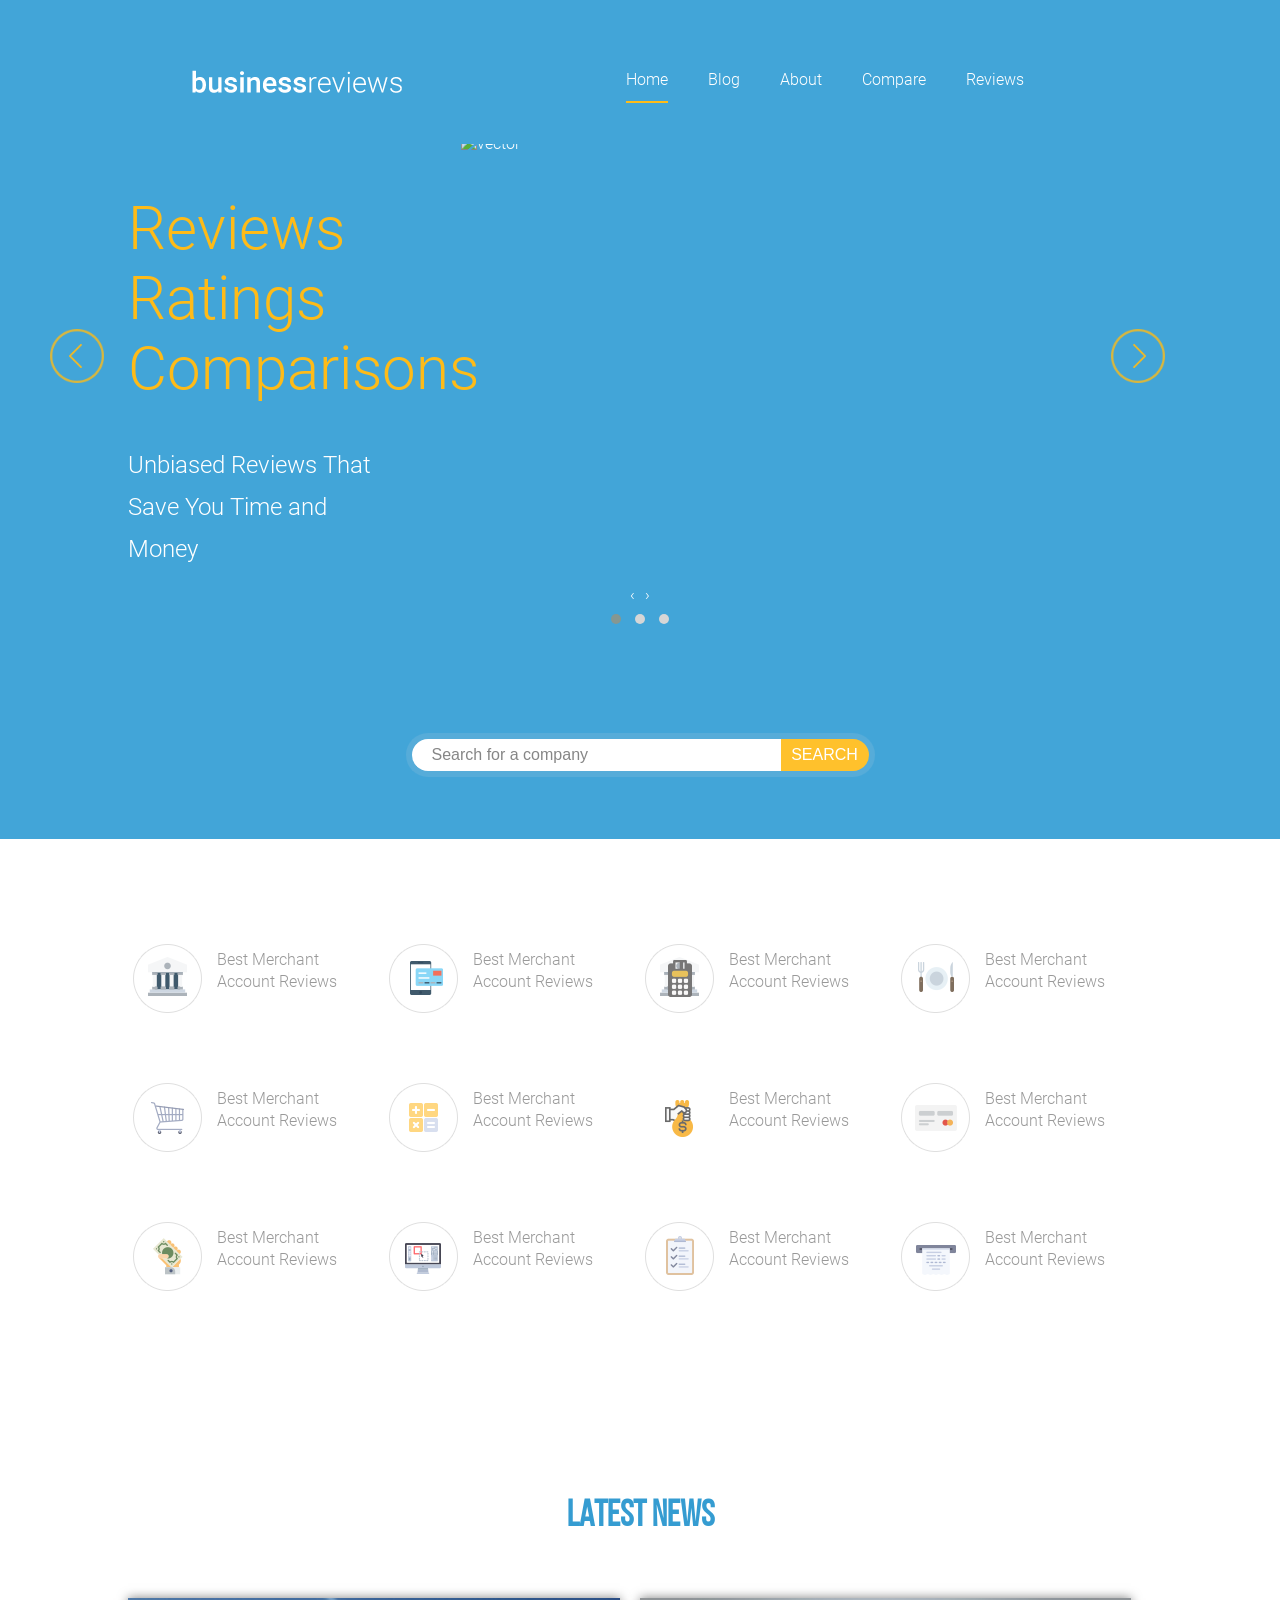
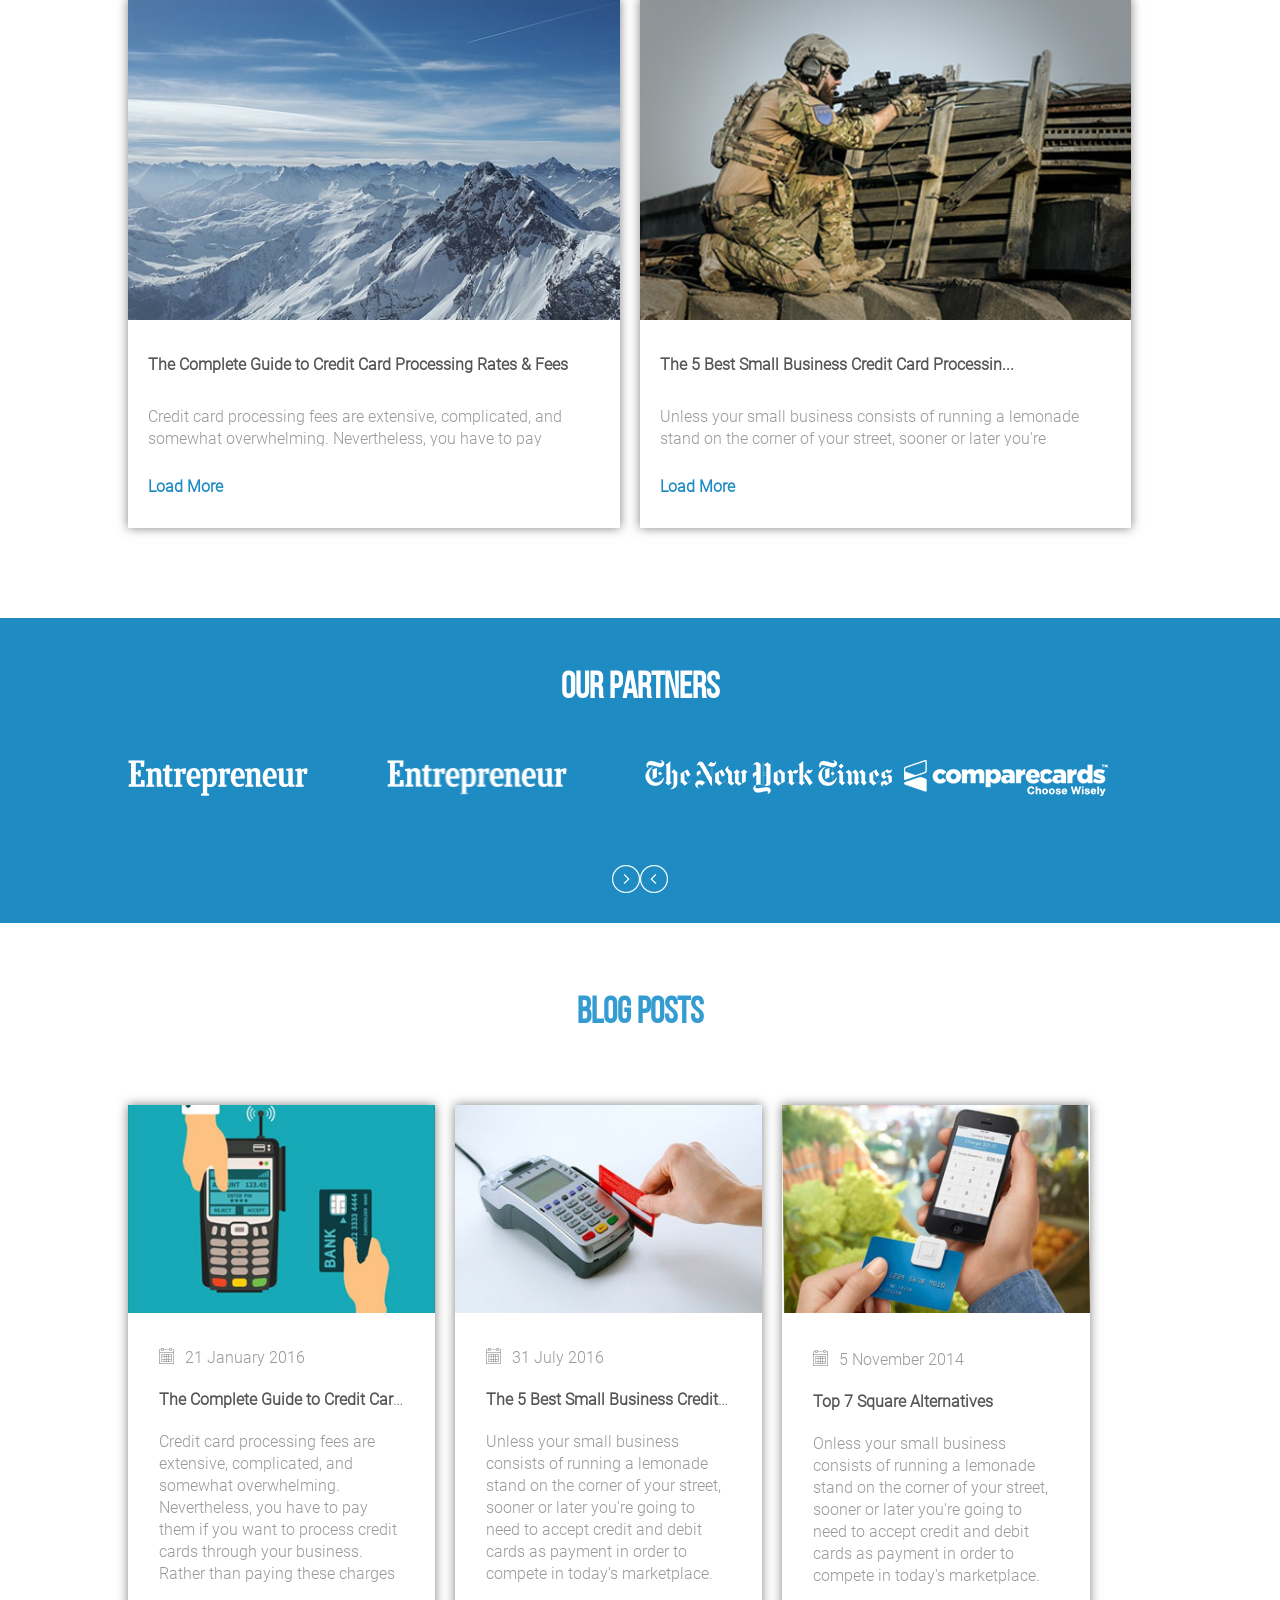
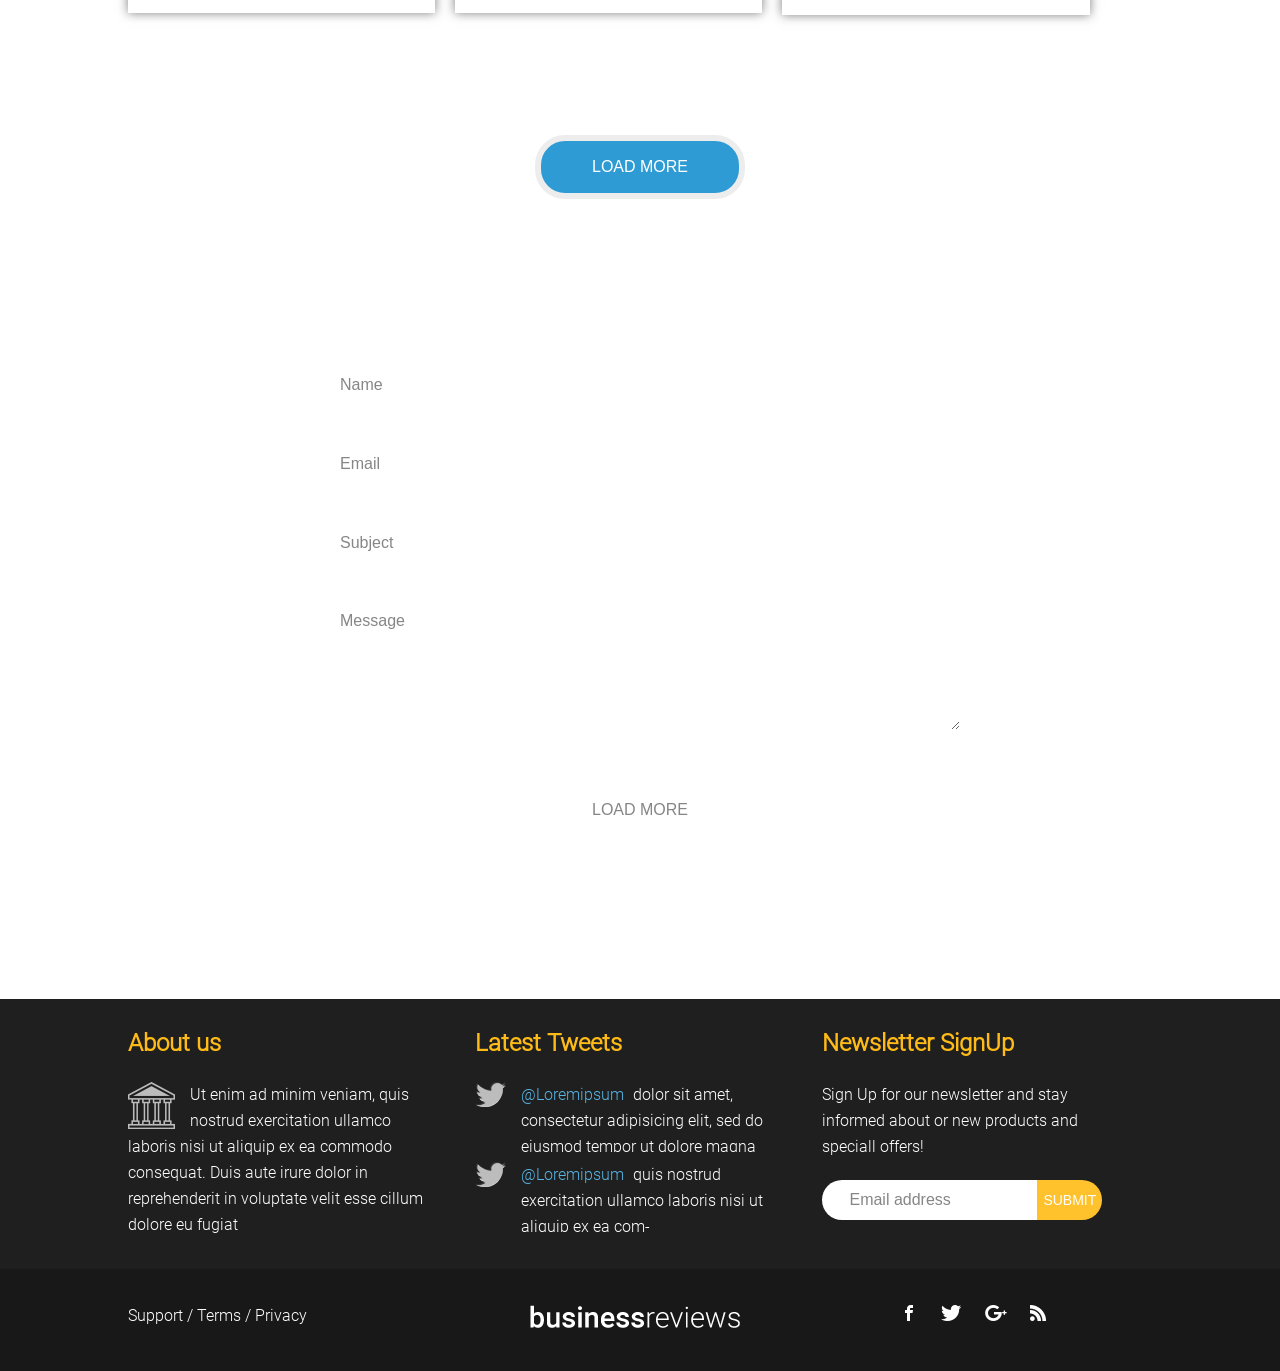
==== index.html @ 80585ef8 "New nav bar" ====
<!DOCTYPE html>
<html lang="en">

<head>
    <meta charset="UTF-8">
    <meta name="viewport" content="width=device-width, initial-scale=1.0">
    <meta http-equiv="X-UA-Compatible" content="ie=edge">
    <link rel="stylesheet" type="text/css" href="./css/app.css">
    <link href="https://fonts.googleapis.com/css?family=Roboto:300,400,500&display=swap" rel="stylesheet">
    <link href="./OwlCarousel2-2.3.4/dist/assets/owl.carousel.css" rel="stylesheet" type="text/css">
    <link href="./OwlCarousel2-2.3.4/dist/assets/owl.theme.default.min.css" rel="stylesheet" type="text/css">
    <title>Reviews-rating</title>
</head>

<body>
    <main class="app">
        <!--------------------------- Header ------------------------------>
        <header>
            <div class="header_logo_container">
                <a href="#">
                    <img class="header_logo" src="./images/intro/logo.png" alt="logo" />
                </a>
            </div>
            <nav id="nav" class="">
                <ul>
                    <li class="nav_list"><a href="#" class="link">Reviews</a></li>
                    <li class="nav_list"><a href="#" class="link">Compare</a></li>
                    <li class="nav_list"><a href="#" class="link">About</a></li>
                    <li class="nav_list"><a href="#" class="link">Blog</a></li>
                    <li class="nav_list"><a href="#" class="link active">Home</a></li>
                </ul>
            </nav>
            <div class="menu_toggle">
                <span class="icon-menu" onclick="responNavbar()"></span>
            </div>
            
        </header>
        <!--------------------------- Intro ------------------------------>
        <section class="intro">
            <div class="slider_arrows">
                <div class="slider_prev">
                    <img src="./images/intro/prev.png" alt="Previous" id="prev" class="elipse_prev"
                        onclick="introSlider(this)" />
                </div>
                <div class="slider_next">
                    <img src="./images/intro/next.png" alt="Next" id="next" class="elipse_next"
                        onclick="introSlider(this)" />
                </div>
            </div>

            <div class="global_section_container">
                <div id="owl-demo" class="owl-carousel owl-theme">
                    <div class="hero">
                        <div class="hero_texts">
                            <p class="top_text" id="top_text">
                                Reviews Ratings Comparisons
                            </p>
                            <p class="bottom_text" id="bottom_text">
                                Unbiased Reviews That Save You Time and Money
                            </p>
                        </div>
                        <div class="img_container">
                            <img id="hero_img" src="./images/intro/vector.png" alt="vector" />
                        </div>
                    </div>
                    <div class="hero">
                        <div class="hero_texts">
                            <p class="top_text" id="top_text">
                                Top text 2
                            </p>
                            <p class="bottom_text" id="bottom_text">
                                Bottom text 2
                            </p>
                        </div>
                        <div class="img_container">
                            <img id="hero_img" src="./images/intro/vector.png" alt="vector" />
                        </div>
                    </div>
                    <div class="hero">
                        <div class="hero_texts">
                            <p class="top_text" id="top_text">
                                Top text 3
                            </p>
                            <p class="bottom_text" id="bottom_text">
                                Bottom text 3
                            </p>
                        </div>
                        <div class="img_container">
                            <img id="hero_img" src="./images/intro/capture.JPG" alt="vector" />
                        </div>
                    </div>
                </div>
            </div>
            <div class="search_container">
                <form>
                    <input class="search_field" placeholder="Search for a company" />
                    <button class="search_button">SEARCH</button>
                </form>
            </div>
        </section>
        <!-------------------------- Categories ------------------------------>
        <section class="categories">
            <div class="global_section_container categ_section">
                <a href="#" class="categories_item_link">
                    <div class="categories_item">
                        <img src="./images/categories/bank.png" alt="bank" class="categ_img" />
                        <p class="global_text categ_text"> Best Merchant <br />
                            Account Reviews
                        </p>
                    </div>
                </a>

                <a href="#" class="categories_item_link">
                    <div class="categories_item">
                        <img src="./images/categories/mobile.png" alt="mobile" class="categ_img" />
                        <p class="global_text categ_text"> Best Merchant <br />
                            Account Reviews
                        </p>
                    </div>
                </a>
                <a href="#" class="categories_item_link">
                    <div class="categories_item">
                        <img src="./images/categories/pos.png" alt="pos" class="categ_img" />
                        <p class="global_text categ_text"> Best Merchant <br />
                            Account Reviews
                        </p>
                    </div>
                </a>
                <a href="#" class="categories_item_link">
                    <div class="categories_item">
                        <img src="./images/categories/restaurant.png" alt="restaurant" class="categ_img" />
                        <p class="global_text categ_text"> Best Merchant <br />
                            Account Reviews
                        </p>
                    </div>
                </a>
                <a href="#" class="categories_item_link">
                    <div class="categories_item">
                        <img src="./images/categories/online-store.png" alt="online-store" class="categ_img" />
                        <p class="global_text categ_text"> Best Merchant <br />
                            Account Reviews
                        </p>
                    </div>
                </a>
                <a href="#" class="categories_item_link">
                    <div class="categories_item">
                        <img src="./images/categories/calculating.png" alt="calculating" class="categ_img" />
                        <p class="global_text categ_text"> Best Merchant <br />
                            Account Reviews
                        </p>
                    </div>
                </a>
                <a href="#" class="categories_item_link">
                    <div class="categories_item">
                        <img src="./images/categories/business.png" alt="business" class="categ_img" />
                        <p class="global_text categ_text"> Best Merchant <br />
                            Account Reviews
                        </p>
                    </div>
                </a>
                <a href="#" class="categories_item_link">
                    <div class="categories_item">
                        <img src="./images/categories/credit-card.png" alt="credit-card" class="categ_img" />
                        <p class="global_text categ_text"> Best Merchant <br />
                            Account Reviews
                        </p>
                    </div>
                </a>
                <a href="#" class="categories_item_link">
                    <div class="categories_item">
                        <img src="./images/categories/money.png" alt="money" class="categ_img" />
                        <p class="global_text categ_text"> Best Merchant <br />
                            Account Reviews
                        </p>
                    </div>
                </a>
                <a href="#" class="categories_item_link">
                    <div class="categories_item">
                        <img src="./images/categories/editor.png" alt="editor" class="categ_img" />
                        <p class="global_text categ_text"> Best Merchant <br />
                            Account Reviews
                        </p>
                    </div>
                </a>
                <a href="#" class="categories_item_link">
                    <div class="categories_item">
                        <img src="./images/categories/check-mark.png" alt="check-mark" class="categ_img" />
                        <p class="global_text categ_text"> Best Merchant <br />
                            Account Reviews
                        </p>
                    </div>
                </a>
                <a href="#" class="categories_item_link">
                    <div class="categories_item">
                        <img src="./images/categories/invoice.png" alt="invoice" class="categ_img" />
                        <p class="global_text categ_text"> Best Merchant <br />
                            Account Reviews
                        </p>
                    </div>
                </a>
            </div>
        </section>
        <!--------------------------- News ----------------------------------->
        <section class="news">
            <div class="global_section_container">
                <div class="global_head_container">
                    <h2 class="global_head news_head">Latest news</h2>
                </div>
                <div class="news_list">
                    <div class="news_item">
                        <img class="news_img" src="./images/news/mountain.jpg" alt="mountain" />
                        <p class="global_text news_title">
                            <b>The Complete Guide to Credit Card Processing Rates & Fees</b>
                        </p>
                        <p class="global_text news_description">
                            Credit card processing fees are extensive, complicated, and somewhat overwhelming.
                            Nevertheless, you have to pay them... if you want to process credit cards through your
                            business. Rather
                        </p>
                        <a href="#" class="global_text">Load More</a>
                    </div>
                    <div class="news_item">
                        <img class="news_img" src="./images/news/soldier.jpg" alt="soldier" />
                        <p class="global_text news_title">
                            <b>The 5 Best Small Business Credit Card Processin...</b>
                        </p>
                        <p class="global_text news_description">
                            Unless your small business consists of running a lemonade stand on the corner of your
                            street, sooner or later you're going...
                        </p>
                        <a href="#" class="global_text">Load More</a>
                    </div>
                </div>
            </div>
        </section>
        <!-------------------------- Partners -------------------------------->
        <section class="partners">
            <div class="global_section_container">
                <div class="global_head_container partners_head_container">
                    <h2 class="global_head partners_head">Our partners</h2>
                </div>
                <div class="partners_slider">
                    <div class="nav_list">
                        <img src="./images/partners/Arrow Prev.png" alt="Previous" class="partners_slider_img_prev" />
                        <img src="./images/partners/Arrow Next.png" alt="Next" class="partners_slider_img_next" />
                    </div>
                    <ul id="owl-demo" class="owl-carousel owl-them">
                        <a href="#">
                            <li class="partners_logo_container ent part_link">
                                <img class="partners_logo" src="./images/partners/logos/ENT.png" />
                            </li>
                        </a>
                        <a href="#">
                            <li class="partners_logo_container ent part_link">
                                <img class="partners_logo" src="./images/partners/logos/The_New_York_Times.png" />
                            </li>
                        </a>
                        <a href="#">
                            <li class="partners_logo_container new_york part_link">
                                <img class="partners_logo" src="./images/partners/logos/comparecards.png" />
                            </li>
                        </a>
                        <a href="#">
                            <li class="partners_logo_container compar part_link">
                                <img class="partners_logo" src="./images/partners/logos/MSN.png" />
                            </li>
                        </a>
                        <a href="#">
                            <li class="partners_logo_container msn part_link">
                                <img class="partners_logo" src="./images/partners/logos/MSN.png" />
                            </li>
                        </a>
                    </ul>
                </div>
            </div>
        </section>
        <!---------------------------- Posts --------------------------------->
        <section class="posts">
            <div class="global_section_container">
                <div class="global_head_container posts__container">
                    <h2 class="global_head posts_head">Blog posts</h2>
                </div>
                <div class="posts_list">
                    <div class="posts_item">
                        <a href="#">
                            <img src="./images/posts/posts-img/img-1.jpg" alt="img-1" class="posts_item_img" />
                        </a>
                        <p class="global_text posts_date">
                            <span class="icon-date"></span>
                            21 January 2016
                        </p>
                        <p class="global_text posts_title">
                            <a href="#" class="posts_title_link">
                                <b>The Complete Guide to Credit Card Processing Rates & Fees</b>
                            </a>
                        </p>
                        <p class="global_text posts_description">
                            Credit card processing fees are extensive, complicated, and somewhat overwhelming.
                            Nevertheless, you have to pay them if you want to process credit cards through your
                            business. Rather than paying these charges blindly, you might as well make an...
                        </p>
                    </div>
                    <div class="posts_item">
                        <a href="#">
                            <img src="./images/posts/posts-img/img-2.jpg" alt="img-2" class="posts_item_img" />
                        </a>
                        <p class="global_text posts_date">
                            <span class="icon-date"></span>
                            31 July 2016
                        </p>
                        <p class="global_text posts_title">
                            <a href="#" class="posts_title_link">
                                <b>The 5 Best Small Business Credit Card Processing Companies</b>
                            </a>
                        </p>
                        <p class="global_text posts_description">
                            Unless your small business consists of running a lemonade stand on the corner of your
                            street, sooner or later you're going to need to accept credit and debit cards as payment in
                            order to compete in today's marketplace. Customers are increasingly...
                        </p>
                    </div>
                    <div class="global_text posts_item">
                        <a href="#">
                            <img src="./images/posts/posts-img/img-3.jpg" alt="img-3" class="posts_item_img" />
                        </a>
                        <p class="global_text posts_date">
                            <span class="icon-date"></span>
                            5 November 2014
                        </p>
                        <p class="global_text posts_title">
                            <a href="#" class="posts_title_link">
                                <b>Top 7 Square Alternatives</b>
                            </a>
                        </p>
                        <p class="global_text posts_description">
                            Onless your small business consists of running a lemonade stand on the corner of your
                            street, sooner or later you're going to need to accept credit and debit cards as payment in
                            order to compete in today's marketplace. Customers are increasingly...
                        </p>
                    </div>
                </div>
                <div class="posts_btn_container">
                    <button class="global_button_load posts_btn">Load more</button>
                </div>
            </div>
        </section>
        <!-------------------------------- Contact --------------------------------------->
        <section class="contact">
            <div class="contact_container">
                <div id="map"></div>
                <div class="contact_form_container">
                    <form class="contact_form">
                        <div><input placeholder="Name" class="global_text input_field" /></div>
                        <div><input type="email" placeholder="Email" class="global_text input_field" /></div>
                        <div><input placeholder="Subject" class="global_text input_field" /></div>
                        <div><textarea placeholder="Message" class="global_text textarea_field"></textarea> </div>
                        <button class="global_button_load contact_btn">Load More</button>
                    </form>
                </div>
            </div>
        </section>
        <!------------------------------- Footer ---------------------------------------->
        <footer>
            <!------------------ Footer top ------------------>
            <div class="footer_top">
                <div class="global_section_container footer_top_content">
                    <div class="footer_top_content_section">
                        <div class="section_container">
                            <h2 class="section_head">About us</h2>
                            <div>
                                <img src="./images/footer/top-images/bank.png" alt="" />
                                <p class="global_text section_text">
                                    Ut enim ad minim veniam, quis nostrud exercitation ullamco laboris nisi ut aliquip
                                    ex ea
                                    commodo consequat. Duis aute irure dolor in reprehenderit in voluptate velit esse
                                    cillum
                                    dolore eu fugiat
                                </p>
                            </div>
                        </div>
                    </div>
                    <div class="footer_top_content_section">
                        <div class="section_container">
                            <h2 class="section_head">Latest Tweets</h2>
                            <div class="tweet">
                                <img src="./images/footer/top-images/twitter.png" alt="" />
                                <p class="global_text section_text">
                                    <a href="#" class="user_email">@Loremipsum</a> dolor sit amet, consectetur
                                    adipisicing elit, sed do eiusmod tempor ut dolore magna aliqua.
                                </p>
                            </div>
                            <div class="tweet">
                                <img src="./images/footer/top-images/twitter.png" alt="" />
                                <p class="global_text section_text">
                                    <a href="#" class="user_email">@Loremipsum</a> quis nostrud exercitation ullamco
                                    laboris nisi ut aliquip ex ea com-
                                </p>
                            </div>
                        </div>
                    </div>
                    <div class="footer_top_content_section">
                        <div class="section_container">
                            <h2 class="section_head">Newsletter SignUp</h2>
                            <div>
                                <p class="global_text section_text signup">
                                    Sign Up for our newsletter and stay informed about or new products and speciall
                                    offers!
                                </p>
                                <form>
                                    <input type="email" placeholder="Email address" class="feed_back_field" />
                                    <button class="feed_back_submit">Submit</button>
                                </form>
                            </div>
                        </div>
                    </div>
                </div>
            </div>
            <!------------------ Footer bottom ------------------>
            <div class="footer_bottom">
                <div class="global_section_container footer_bottom_content">
                    <div class="footer_bottom_content_section">
                        <p class="global_text first_text_parag">
                            <a href="#" class="first_parag_link">Support /</a>
                            <a href="#" class="first_parag_link">Terms /</a>
                            <a href="#" class="first_parag_link">Privacy</a>
                        </p>
                    </div>
                    <div class="footer_bottom_content_section">
                        <p class="global_text second_text_parag">
                            <a href="#">
                                <img src="./images/intro/logo.png" class="footer_bottom_business_logo" />
                            </a>
                        </p>
                    </div>
                    <div class="footer_bottom_content_section">
                        <a href="#" class="font_icon_link">
                            <span class="icon-facebook"></span>
                        </a>
                        <a href="#" class="font_icon_link">
                            <span class="icon-twitter"></span>
                        </a>
                        <a href="#" class="font_icon_link">
                            <span class="icon-google"></span>
                        </a>
                        <a href="#" class="font_icon_link">
                            <span class="icon-rss"></span>
                        </a>
                    </div>
                </div>
            </div>
        </footer>
    </main>

    <script src="./OwlCarousel2-2.3.4/docs/assets/vendors/jquery.min.js" type="text/javascript"></script>
    <script src="./OwlCarousel2-2.3.4/dist/owl.carousel.js" type="text/javascript"></script>
    <script src="./js/script.js"></script>
    <script src="https://maps.googleapis.com/maps/api/js?key=&callback=initMap"></script>
</body>

</html>
---- css/app.css ----
@import './global-classes.css';
@import './header.css';
@import './intro.css';
@import './categories.css';
@import './news.css';
@import './partners.css';
@import './posts.css';
@import './contact.css';
@import './footer.css';
@import './font-icons/style.css';
@import './fonts/style.css';
@import './media_queries.css';

* {
    padding: 0;
    margin: 0;
    box-sizing: border-box;
}

a {
    text-decoration: none;
}

button:hover, a:hover {
    cursor: pointer;
    opacity: 0.5;
}

input, textarea, button {
    outline: none;
}

ul {
    list-style-type: none;
}

::-webkit-input-placeholder { 
    color: #868686;
    font-family: Arial, Helvetica, sans-serif;
    line-height: 42px;
  }
  
  :-ms-input-placeholder {
    color: #868686;
    font-family: Arial, Helvetica, sans-serif;
    line-height: 42px;
  }
  
  ::placeholder {
    color: #868686;
    font-family: Arial, Helvetica, sans-serif;
    line-height: 42px;
  }

.app {
    font-family: 'Roboto-light', sans-serif;
}
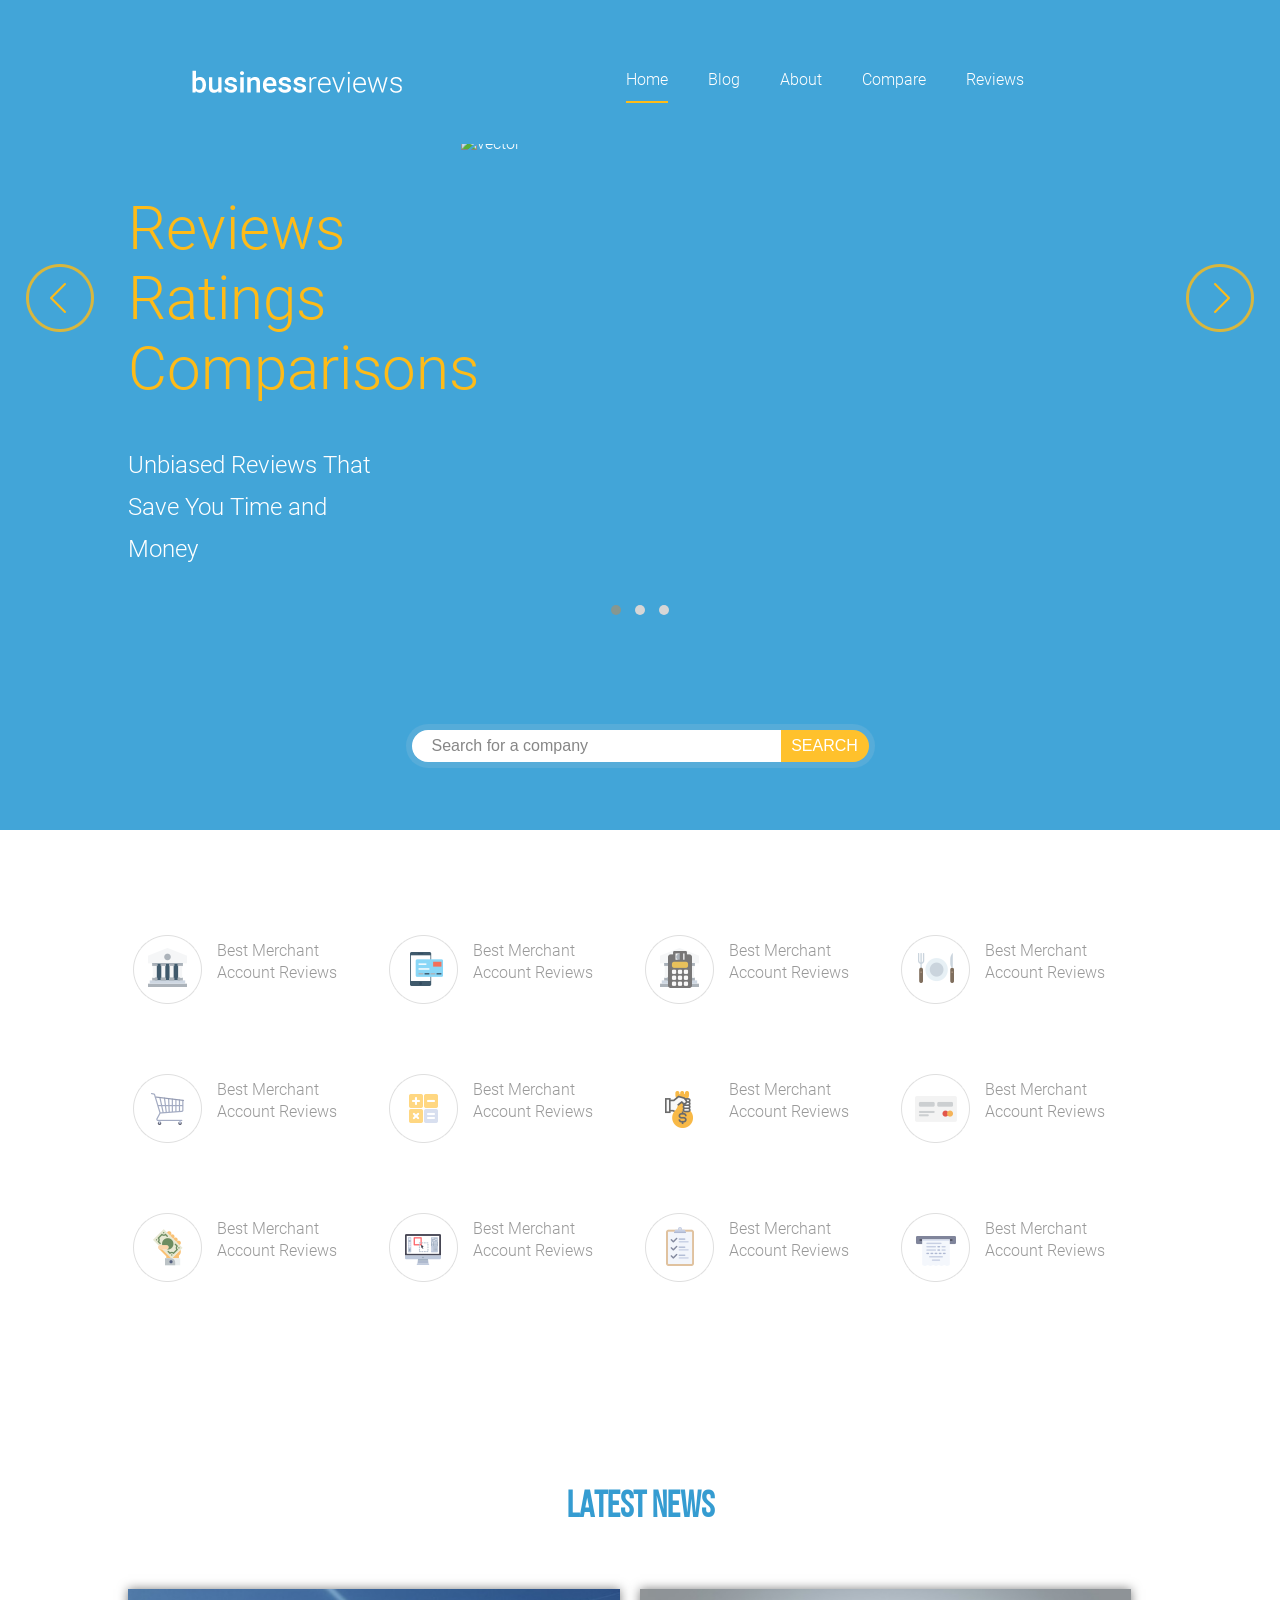
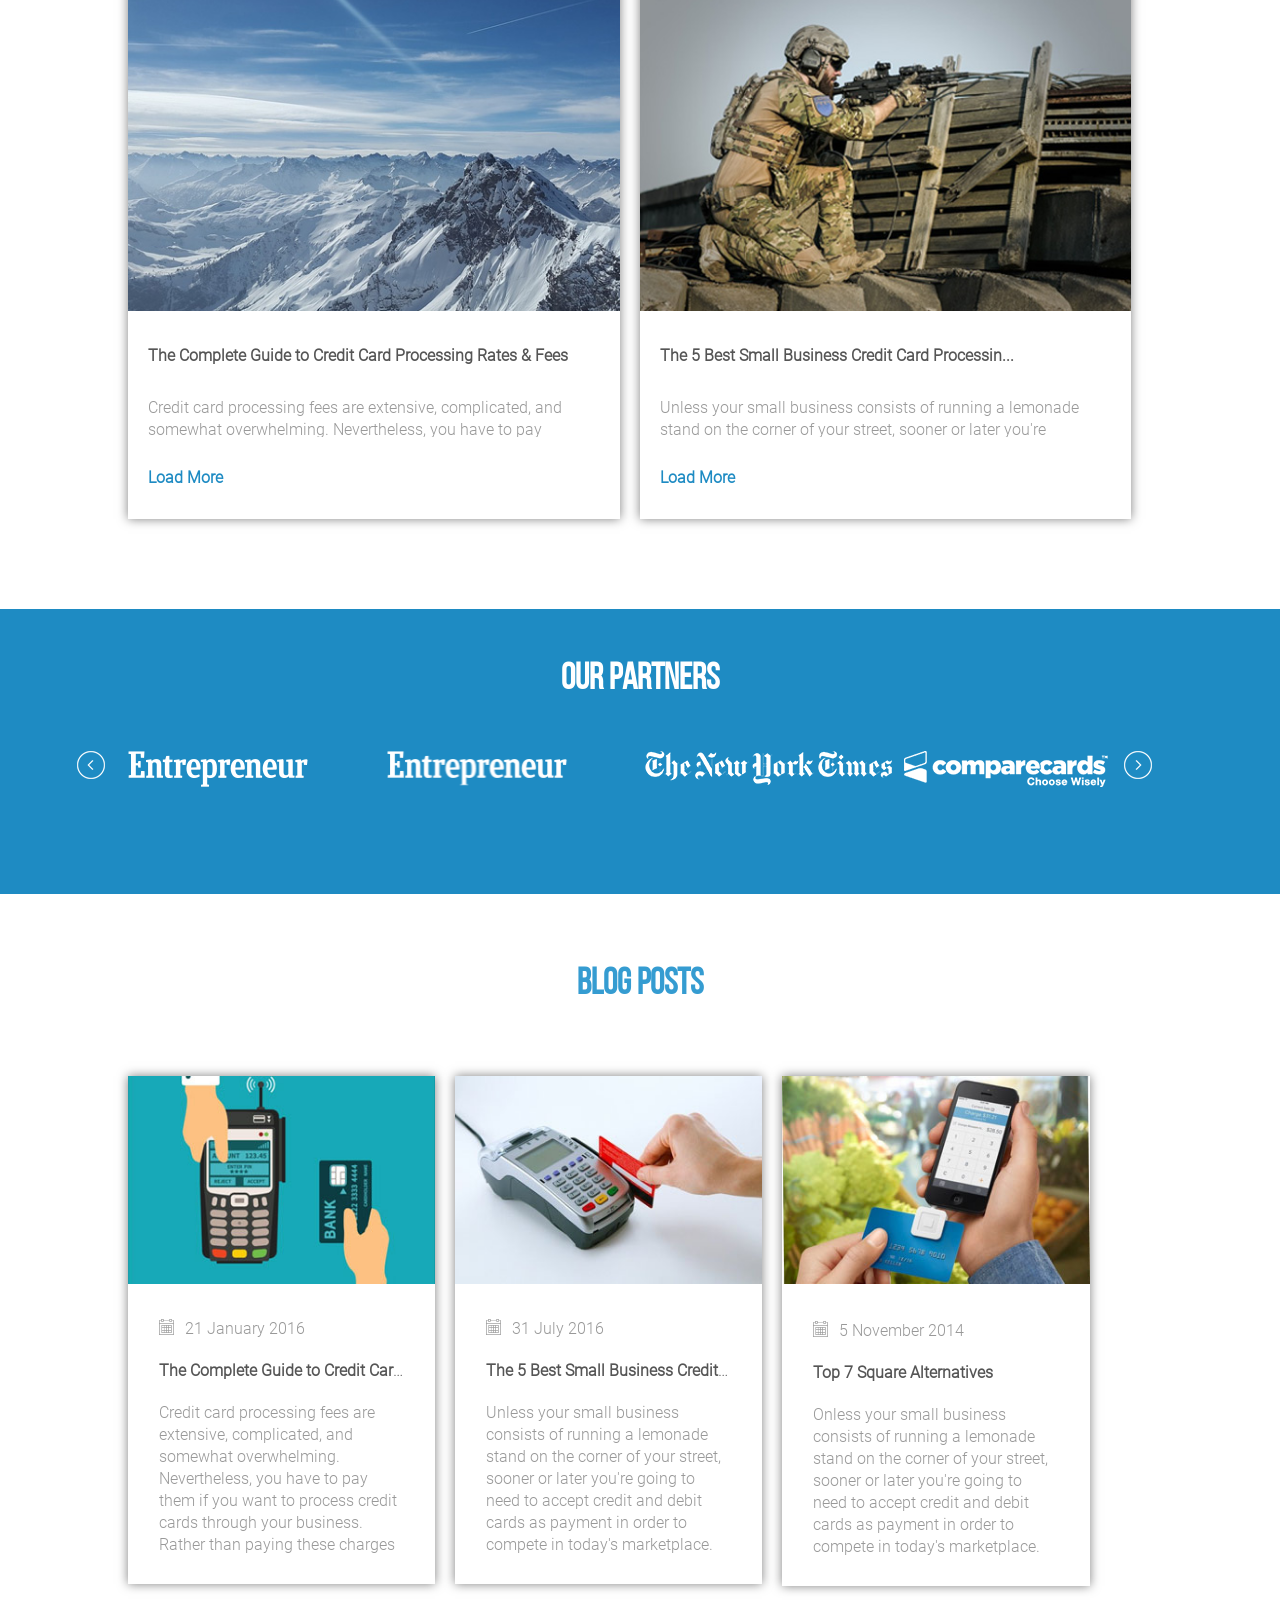
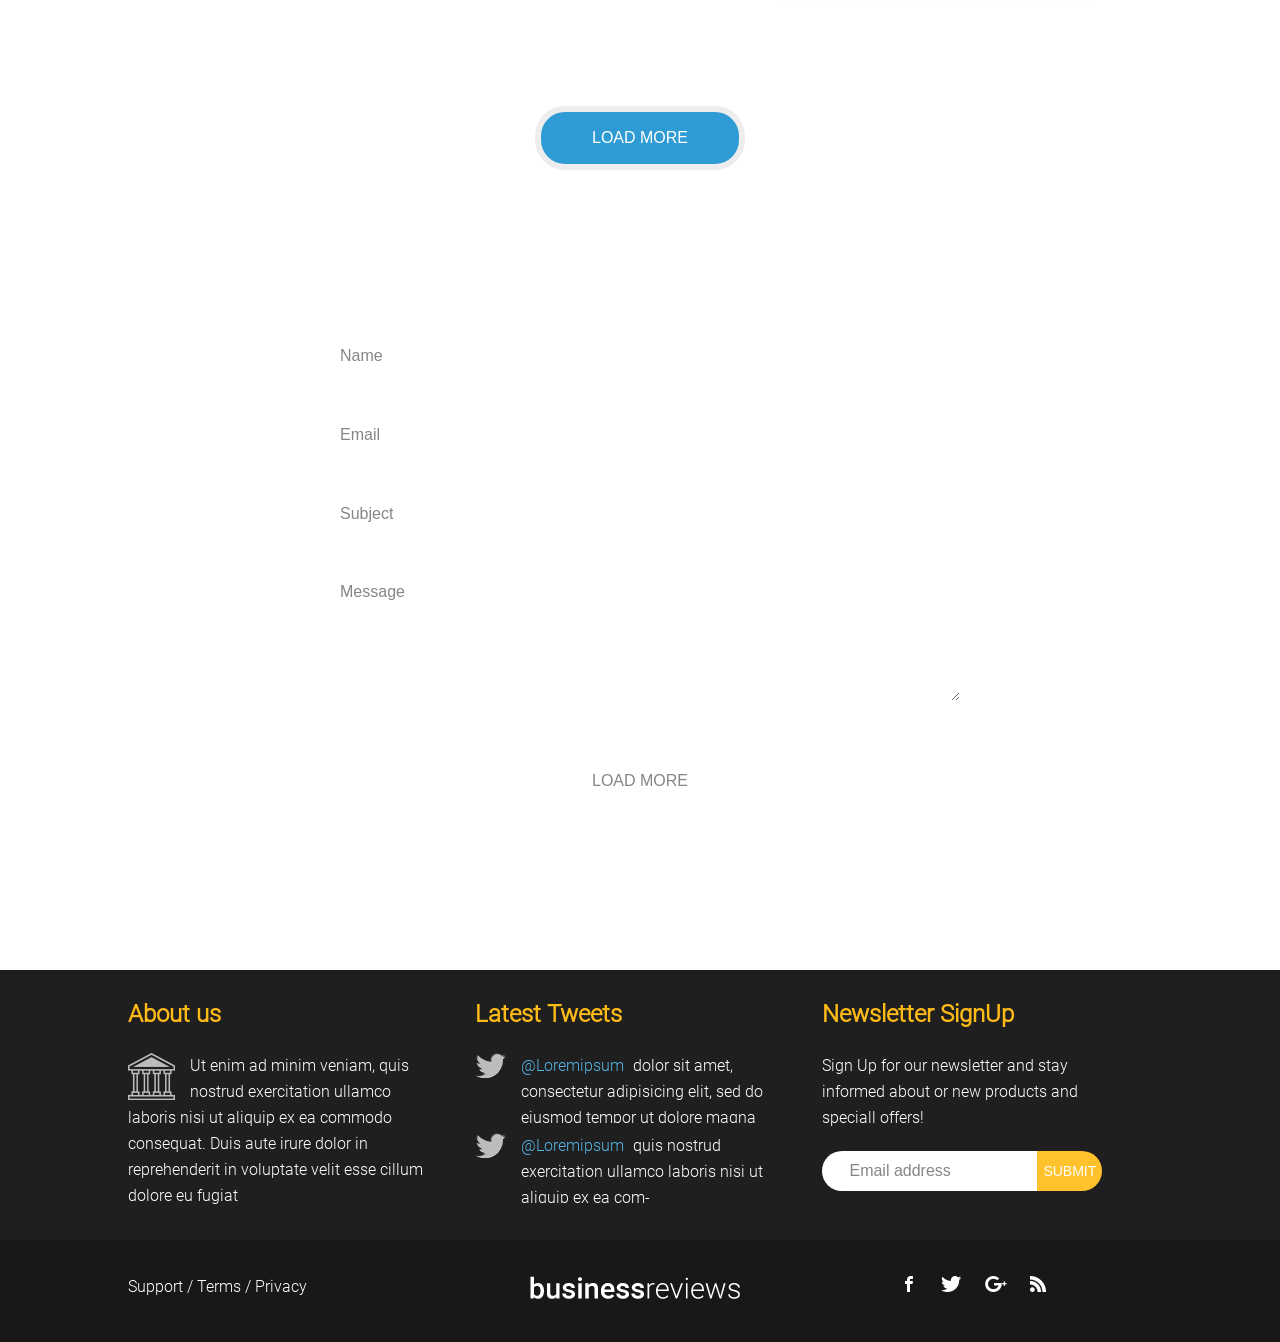
==== commit 11e1ba1f: "Intro slider bug fix" ====
--- a/index.html
+++ b/index.html
@@ -37,17 +37,14 @@
         </header>
         <!--------------------------- Intro ------------------------------>
         <section class="intro">
-            <div class="slider_arrows">
+            <!-- <div class="slider_arrows">
                 <div class="slider_prev">
-                    <img src="./images/intro/prev.png" alt="Previous" id="prev" class="elipse_prev"
-                        onclick="introSlider(this)" />
+                    <img src="./images/intro/prev.png" alt="Previous" id="prev" class="elipse_prev"/>
                 </div>
                 <div class="slider_next">
-                    <img src="./images/intro/next.png" alt="Next" id="next" class="elipse_next"
-                        onclick="introSlider(this)" />
-                </div>
-            </div>
-
+                    <img src="./images/intro/next.png" alt="Next" id="next" class="elipse_next"/>
+                </div>
+            </div> -->
             <div class="global_section_container">
                 <div id="owl-demo" class="owl-carousel owl-theme">
                     <div class="hero">
@@ -89,6 +86,10 @@
                             <img id="hero_img" src="./images/intro/capture.JPG" alt="vector" />
                         </div>
                     </div>
+                </div>
+                <div class="nav_list">
+                    <img src="./images/intro/prev.png" alt="Previous" id="prev" class="elipse_prev"/>
+                    <img src="./images/intro/next.png" alt="Next" id="next" class="elipse_next"/>
                 </div>
             </div>
             <div class="search_container">
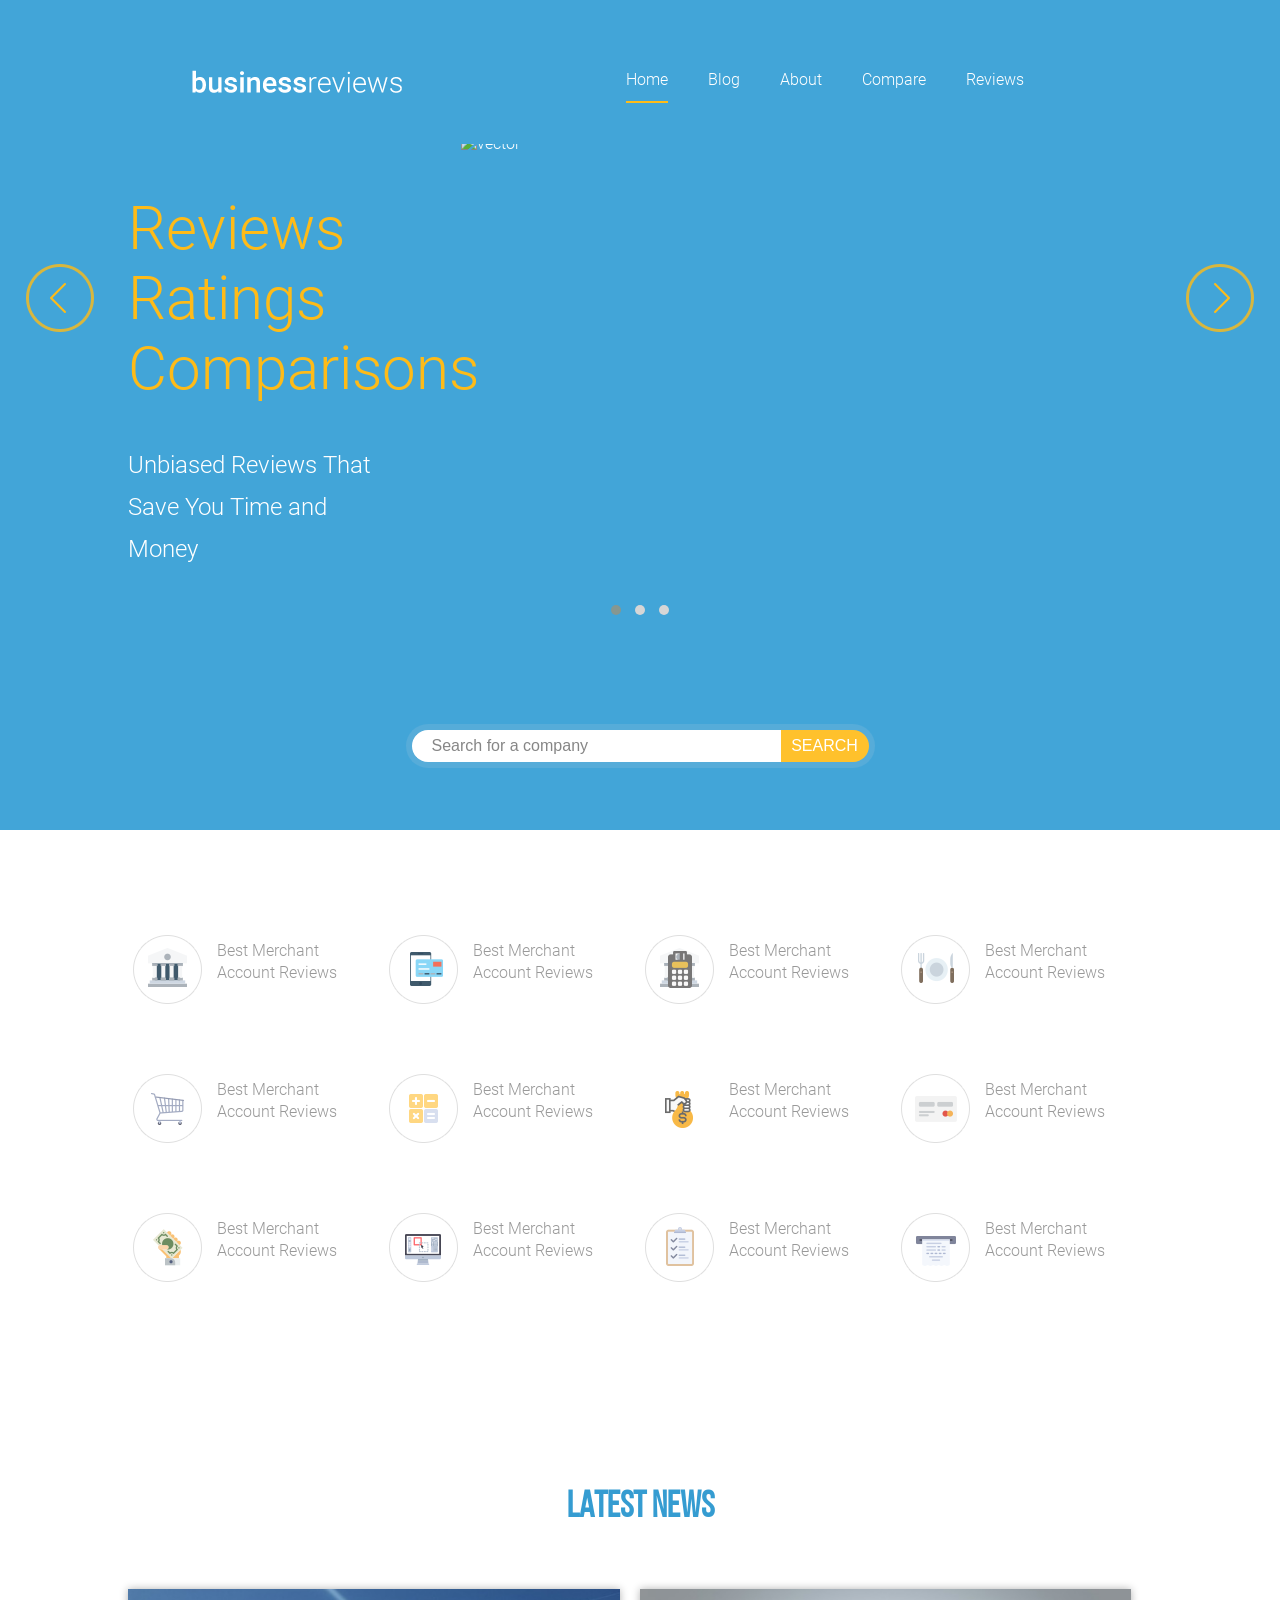
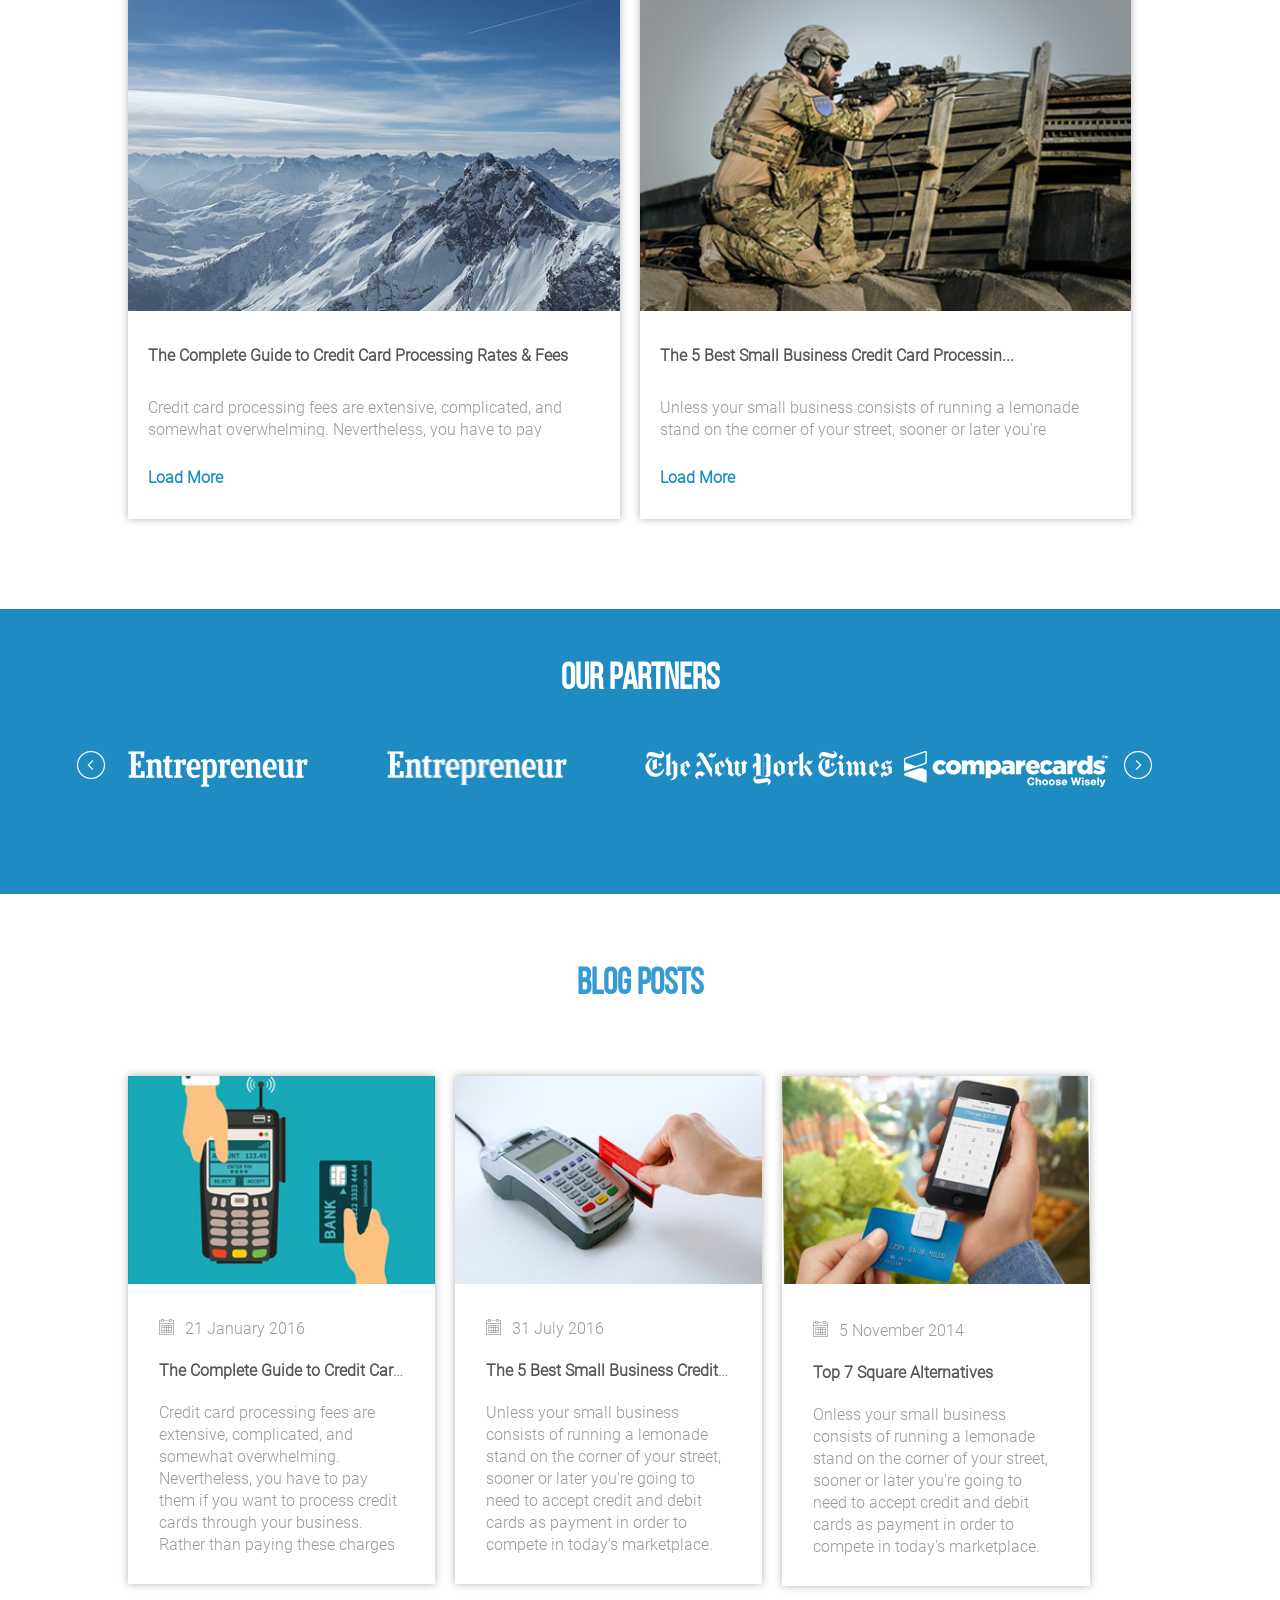
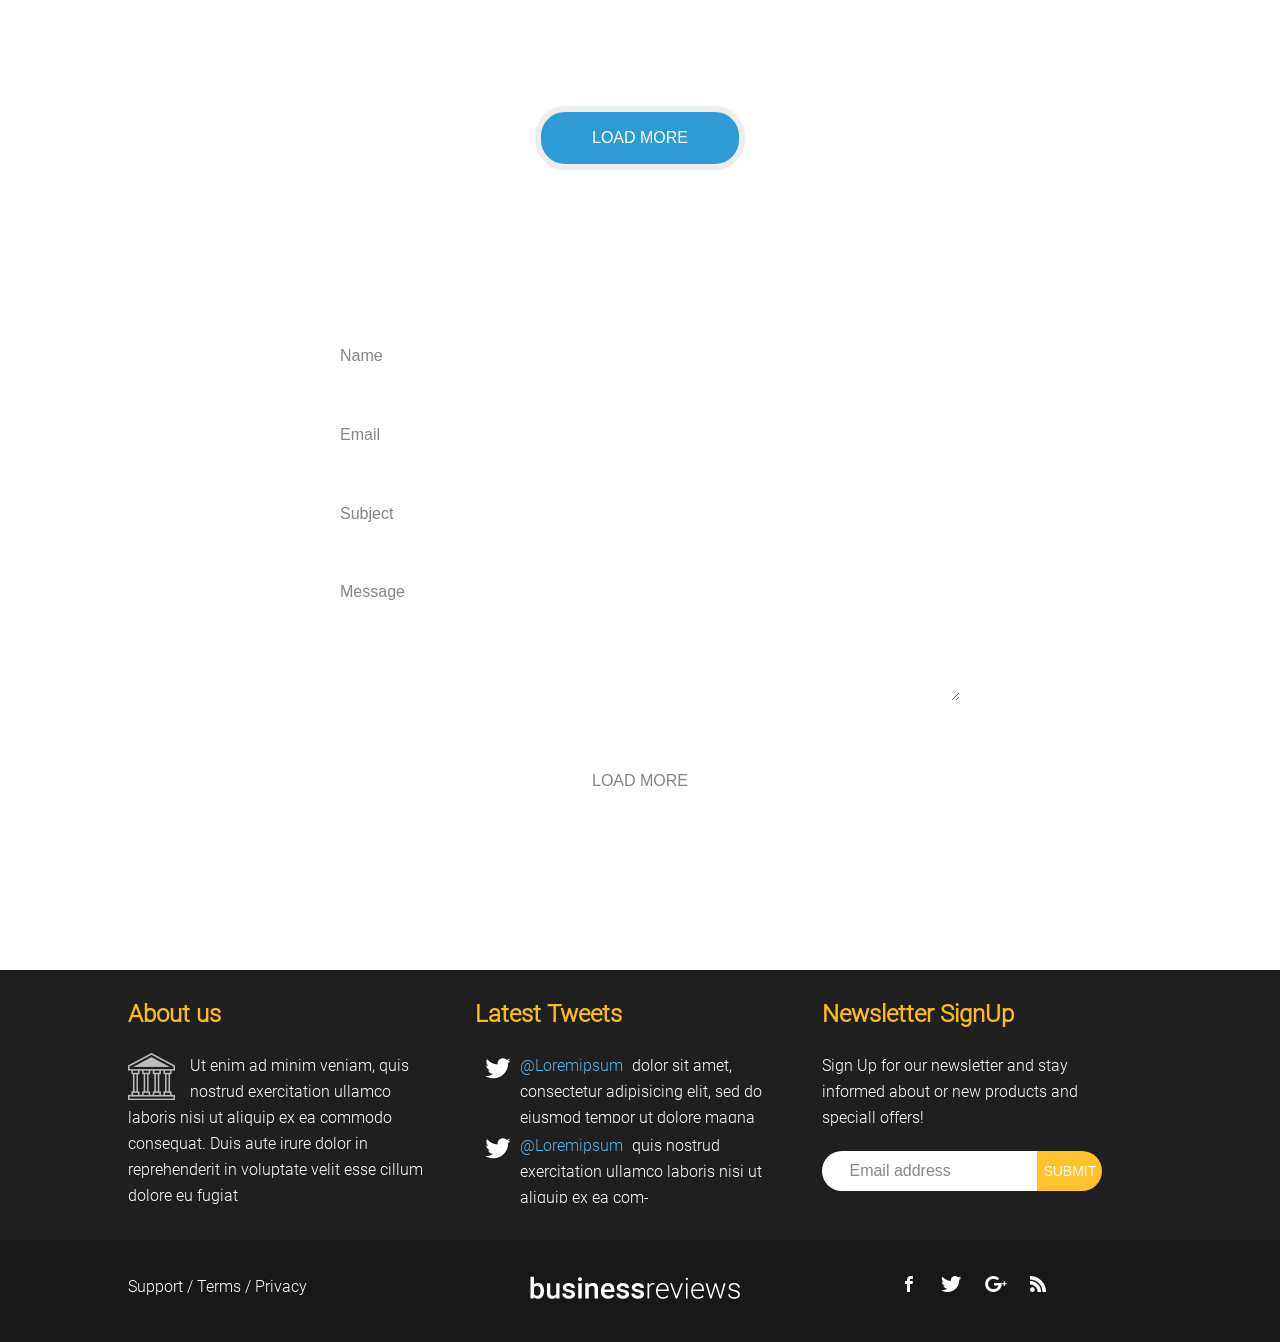
==== commit f974c93c: "Font icon twitter" ====
--- a/index.html
+++ b/index.html
@@ -37,14 +37,6 @@
         </header>
         <!--------------------------- Intro ------------------------------>
         <section class="intro">
-            <!-- <div class="slider_arrows">
-                <div class="slider_prev">
-                    <img src="./images/intro/prev.png" alt="Previous" id="prev" class="elipse_prev"/>
-                </div>
-                <div class="slider_next">
-                    <img src="./images/intro/next.png" alt="Next" id="next" class="elipse_next"/>
-                </div>
-            </div> -->
             <div class="global_section_container">
                 <div id="owl-demo" class="owl-carousel owl-theme">
                     <div class="hero">
@@ -384,14 +376,14 @@
                         <div class="section_container">
                             <h2 class="section_head">Latest Tweets</h2>
                             <div class="tweet">
-                                <img src="./images/footer/top-images/twitter.png" alt="" />
+                                <span class="icon-twitter"></span>
                                 <p class="global_text section_text">
                                     <a href="#" class="user_email">@Loremipsum</a> dolor sit amet, consectetur
                                     adipisicing elit, sed do eiusmod tempor ut dolore magna aliqua.
                                 </p>
                             </div>
                             <div class="tweet">
-                                <img src="./images/footer/top-images/twitter.png" alt="" />
+                                <span class="icon-twitter"></span>
                                 <p class="global_text section_text">
                                     <a href="#" class="user_email">@Loremipsum</a> quis nostrud exercitation ullamco
                                     laboris nisi ut aliquip ex ea com-
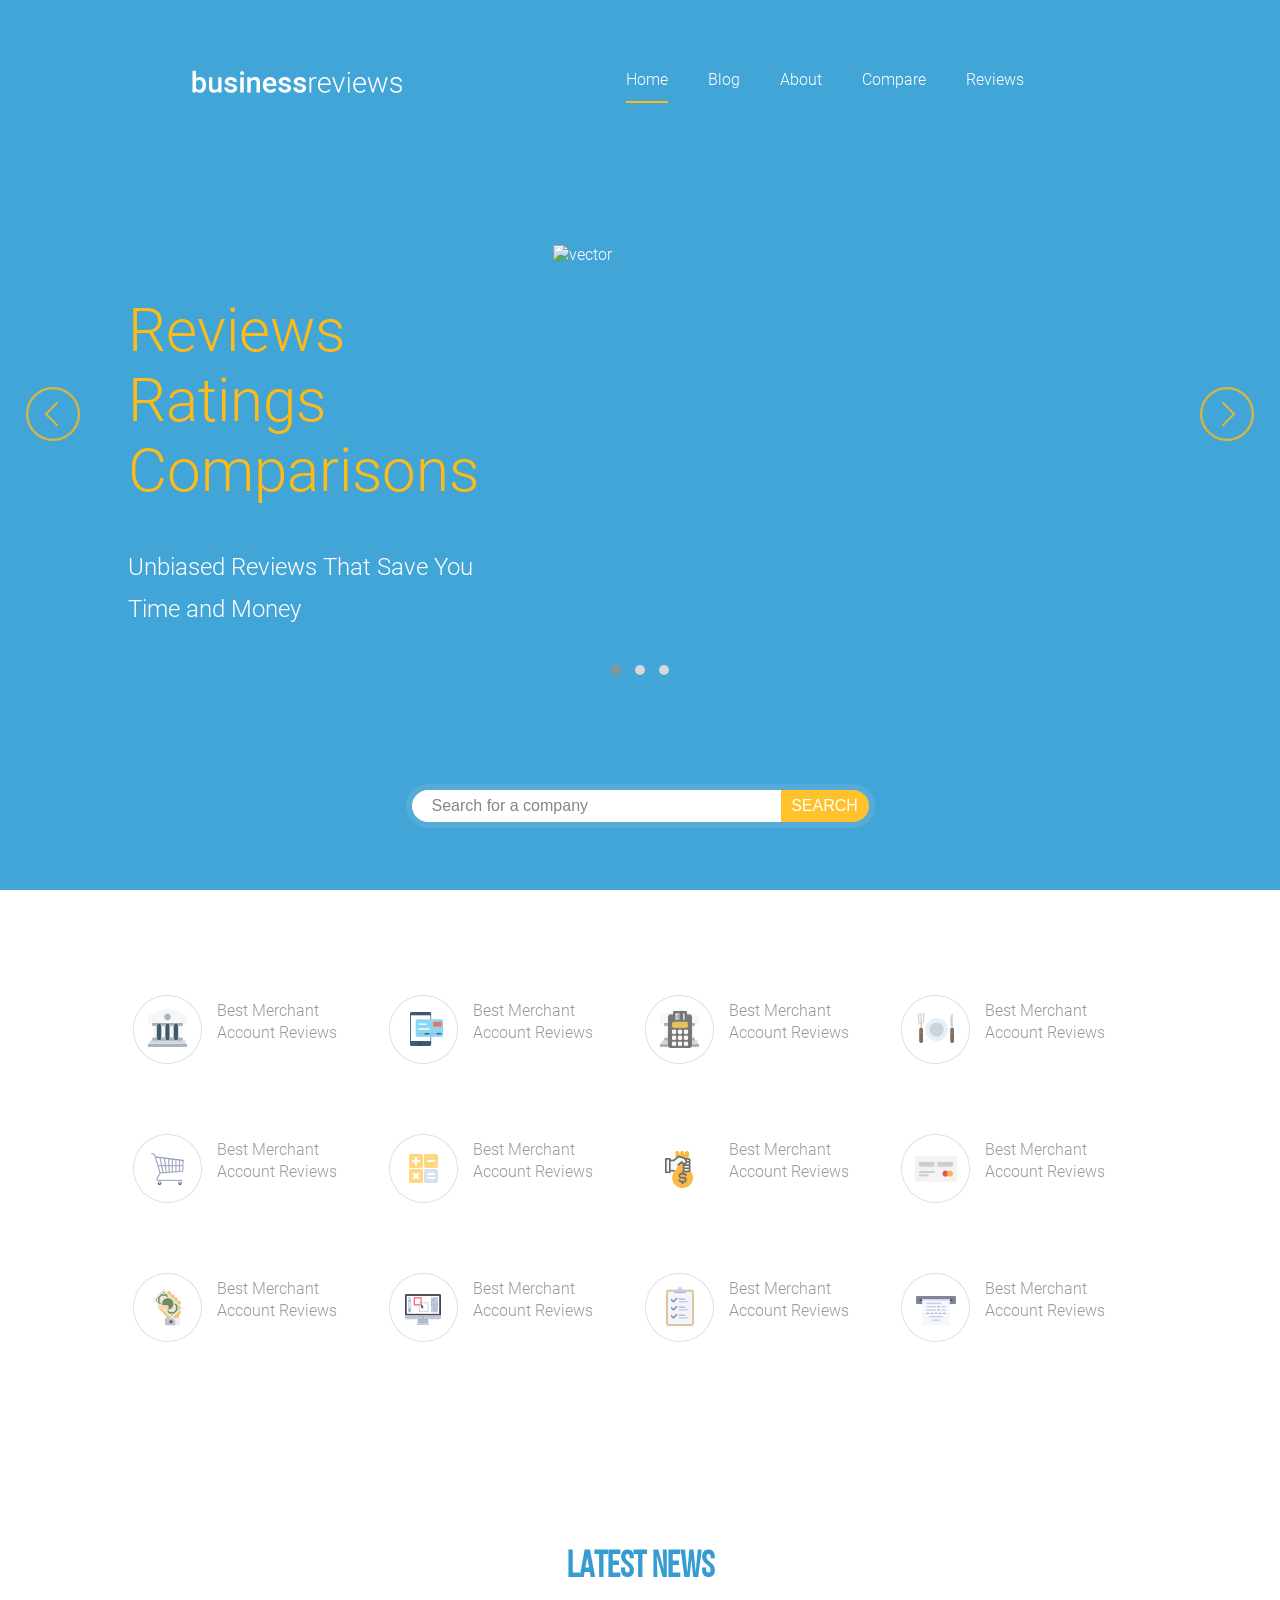
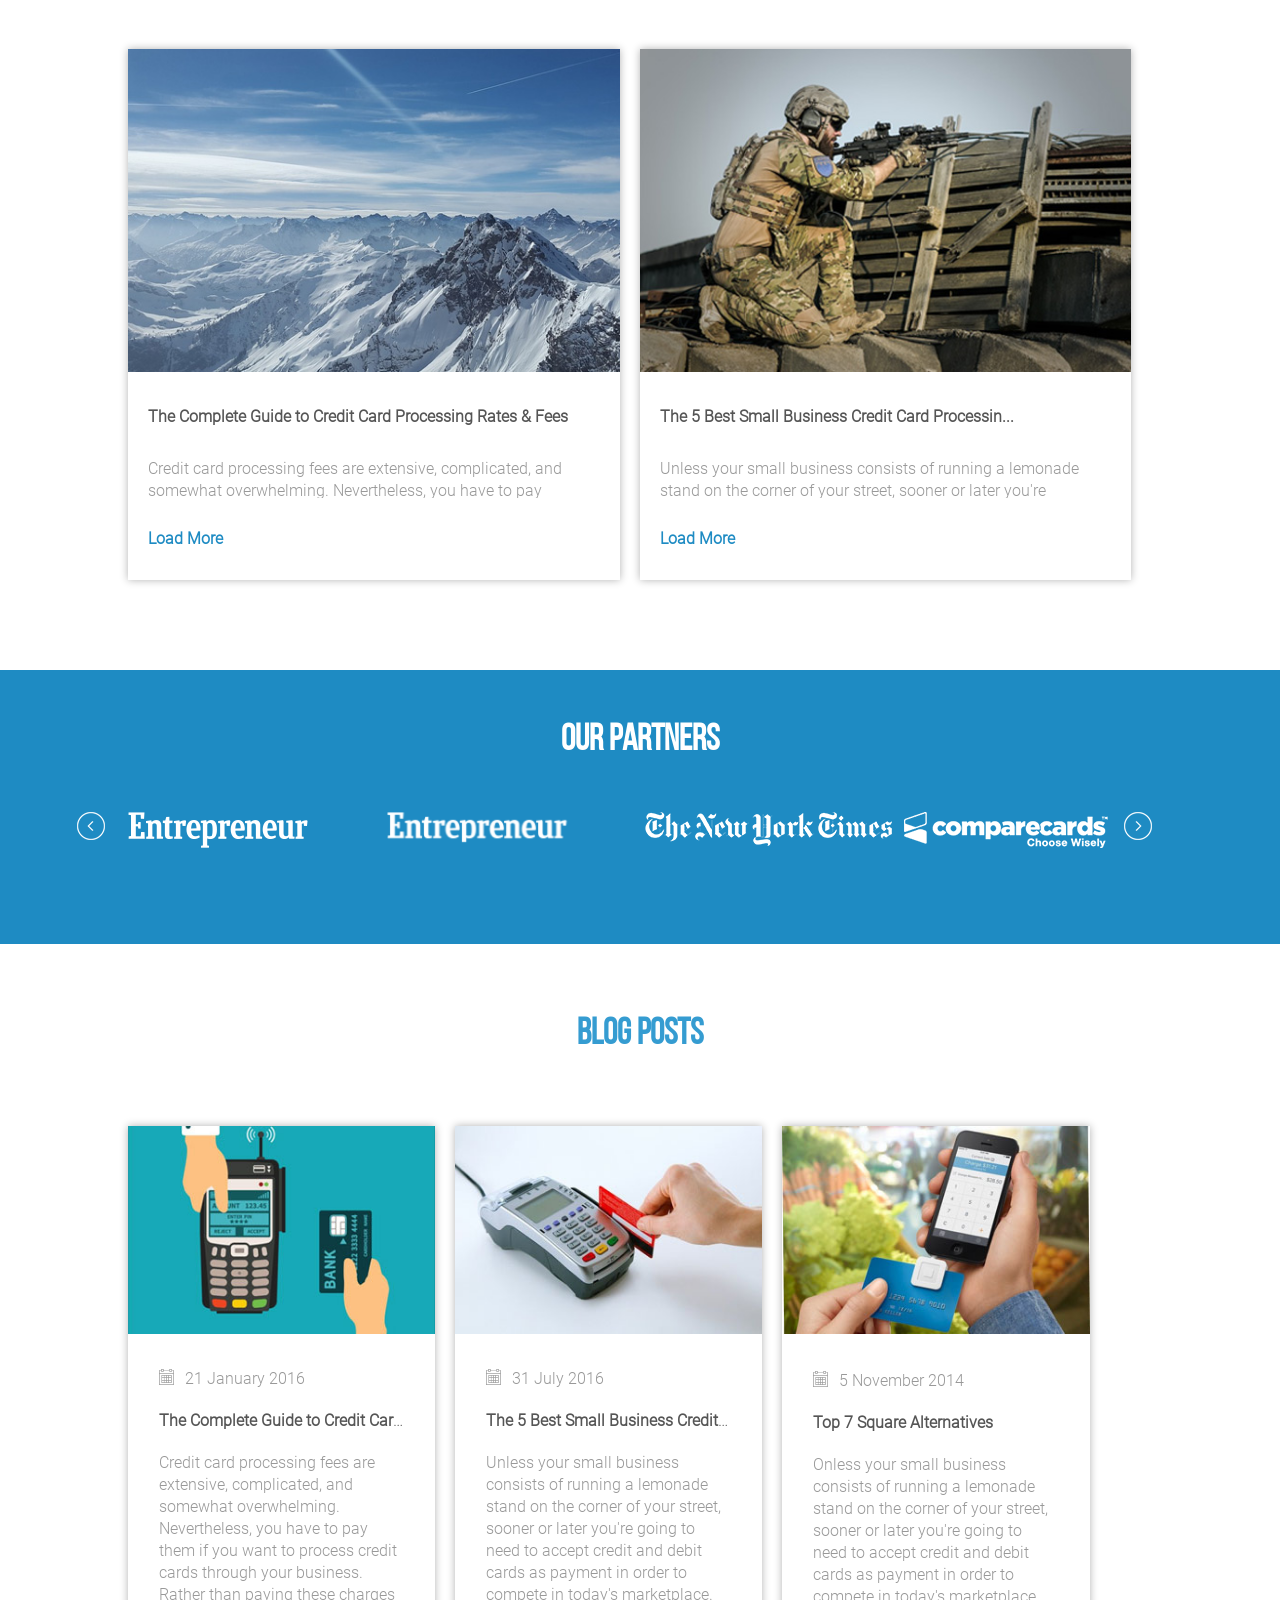
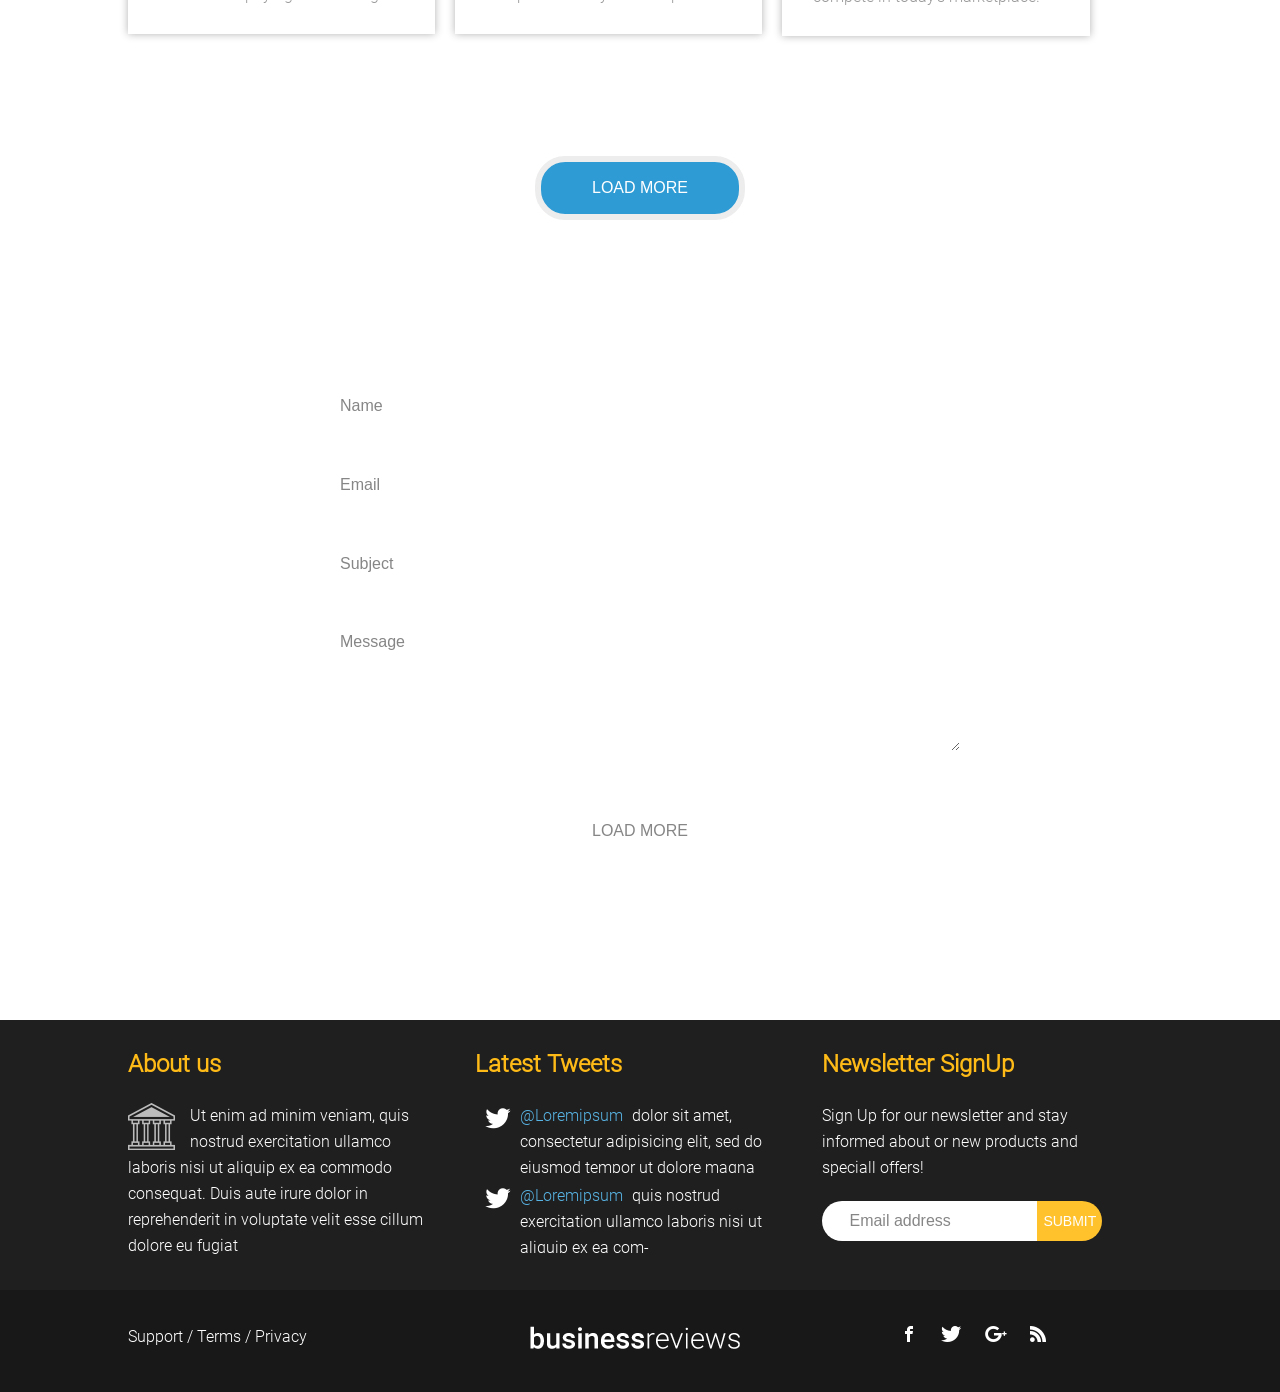
==== commit f420134e: "Font name change" ====
--- a/index.html
+++ b/index.html
@@ -31,7 +31,7 @@
                 </ul>
             </nav>
             <div class="menu_toggle">
-                <span class="icon-menu" onclick="responNavbar()"></span>
+                <span class="icon-menu" onclick="responsiveNavBar()"></span>
             </div>
             
         </header>
--- a/css/app.css
+++ b/css/app.css
@@ -36,24 +36,24 @@
 
 ::-webkit-input-placeholder { 
     color: #868686;
-    font-family: Arial, Helvetica, sans-serif;
+    font-family: Arial, sans-serif;
     line-height: 42px;
   }
   
   :-ms-input-placeholder {
     color: #868686;
-    font-family: Arial, Helvetica, sans-serif;
+    font-family: Arial, sans-serif;
     line-height: 42px;
   }
   
   ::placeholder {
     color: #868686;
-    font-family: Arial, Helvetica, sans-serif;
+    font-family: Arial, sans-serif;
     line-height: 42px;
   }
 
 .app {
-    font-family: 'Roboto-light', sans-serif;
+    font-family: 'Roboto-light';
 }
 
 
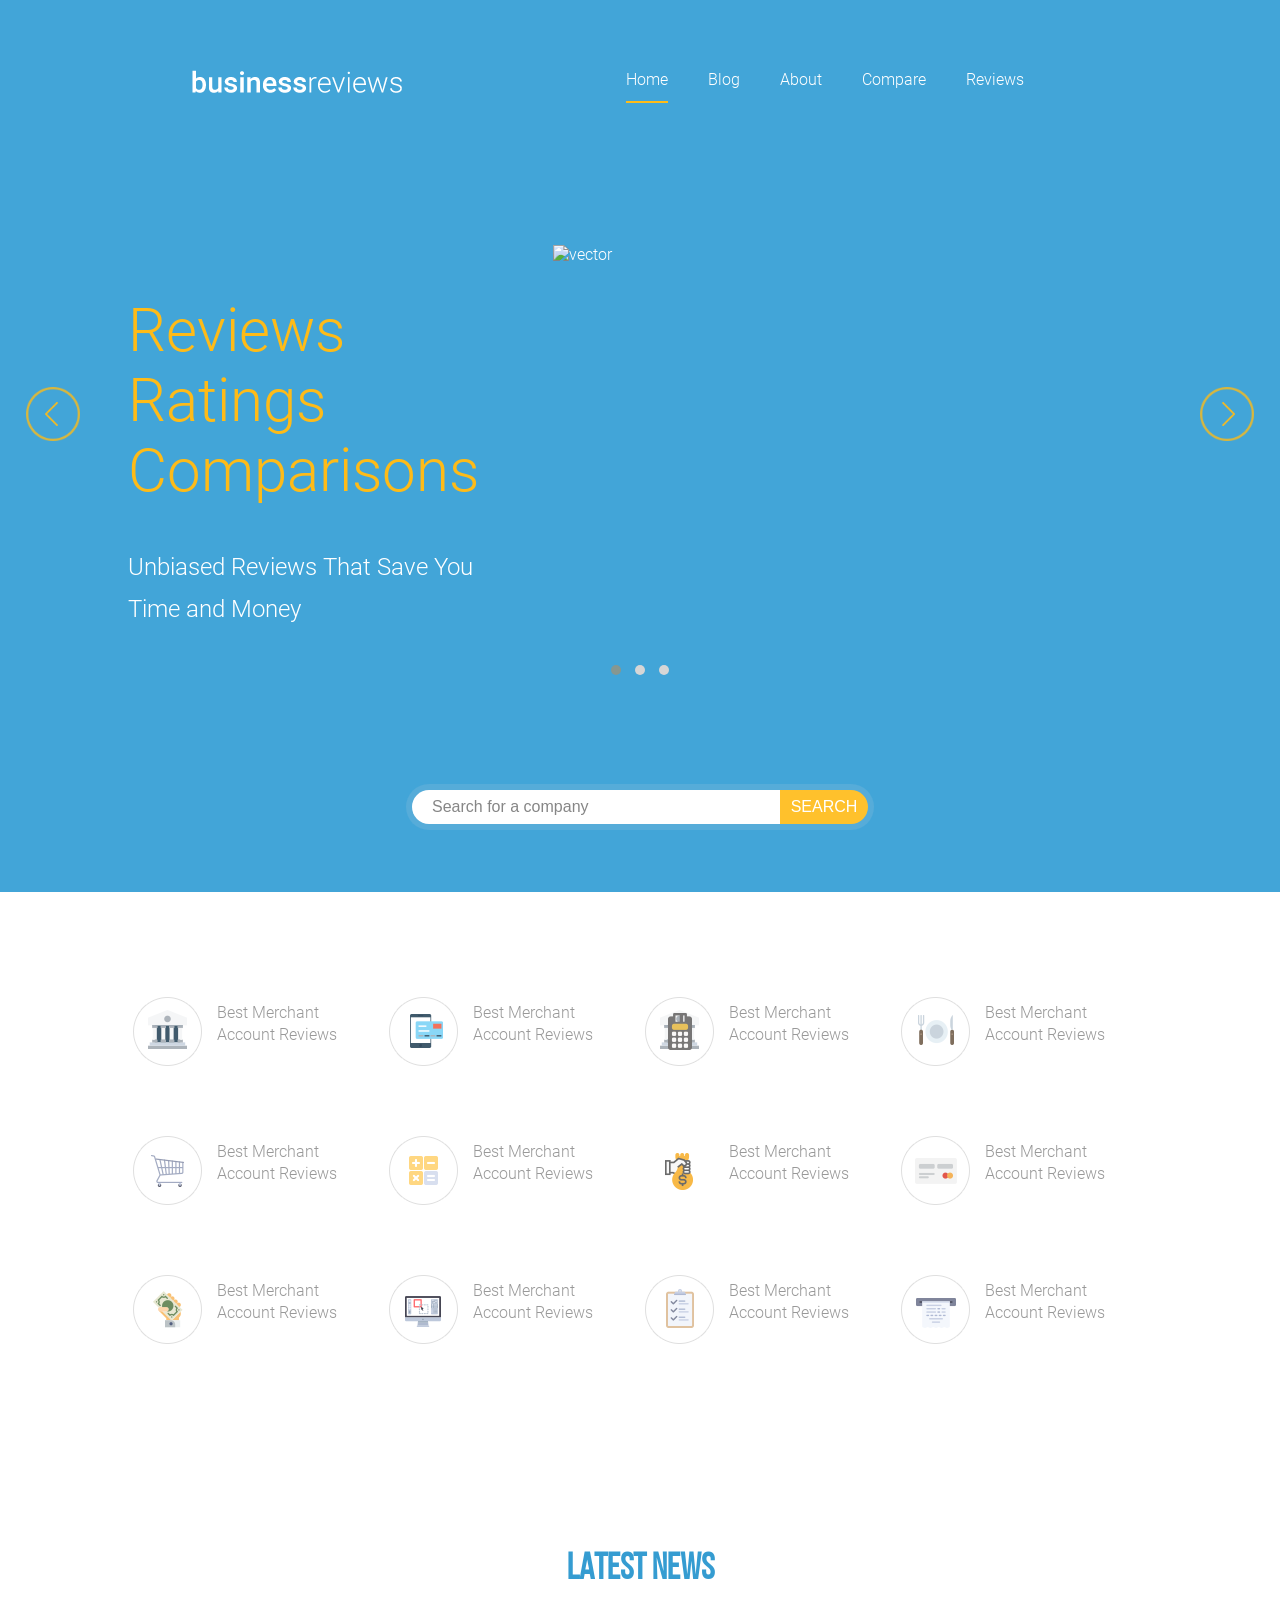
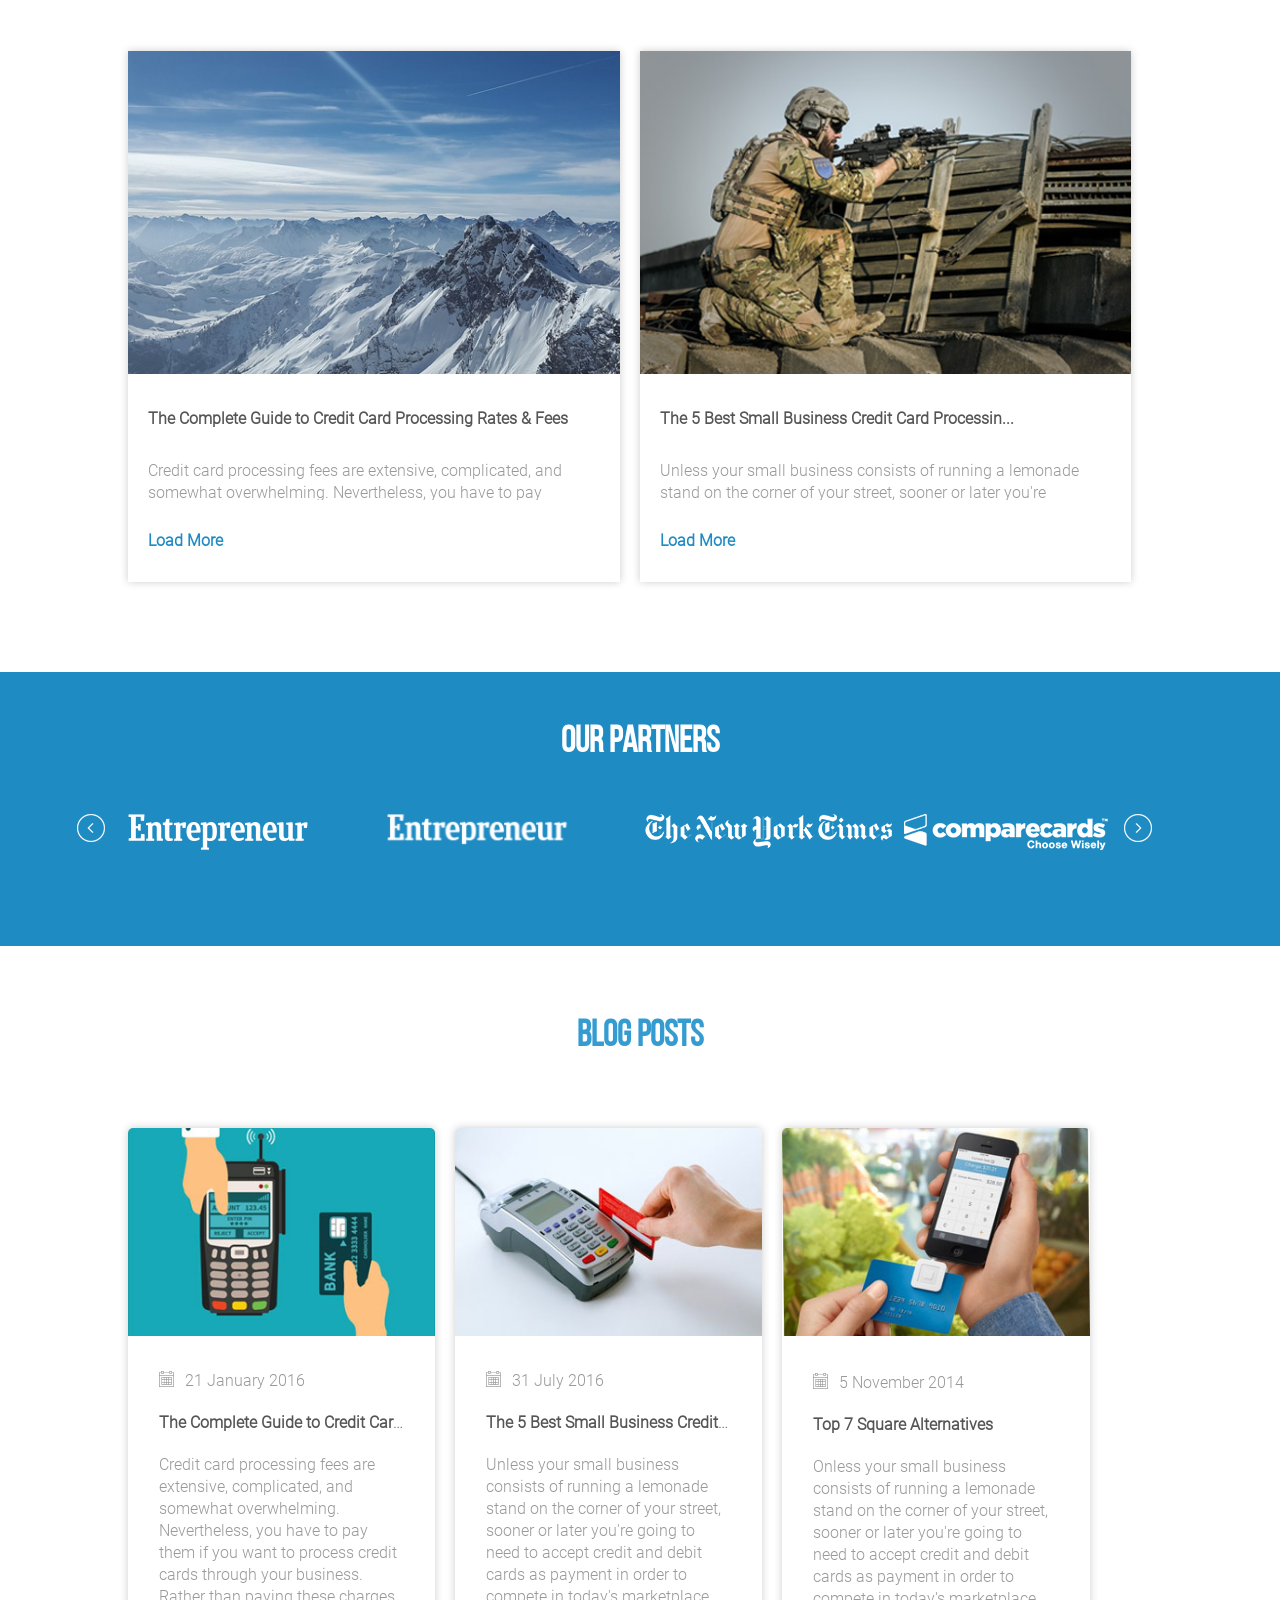
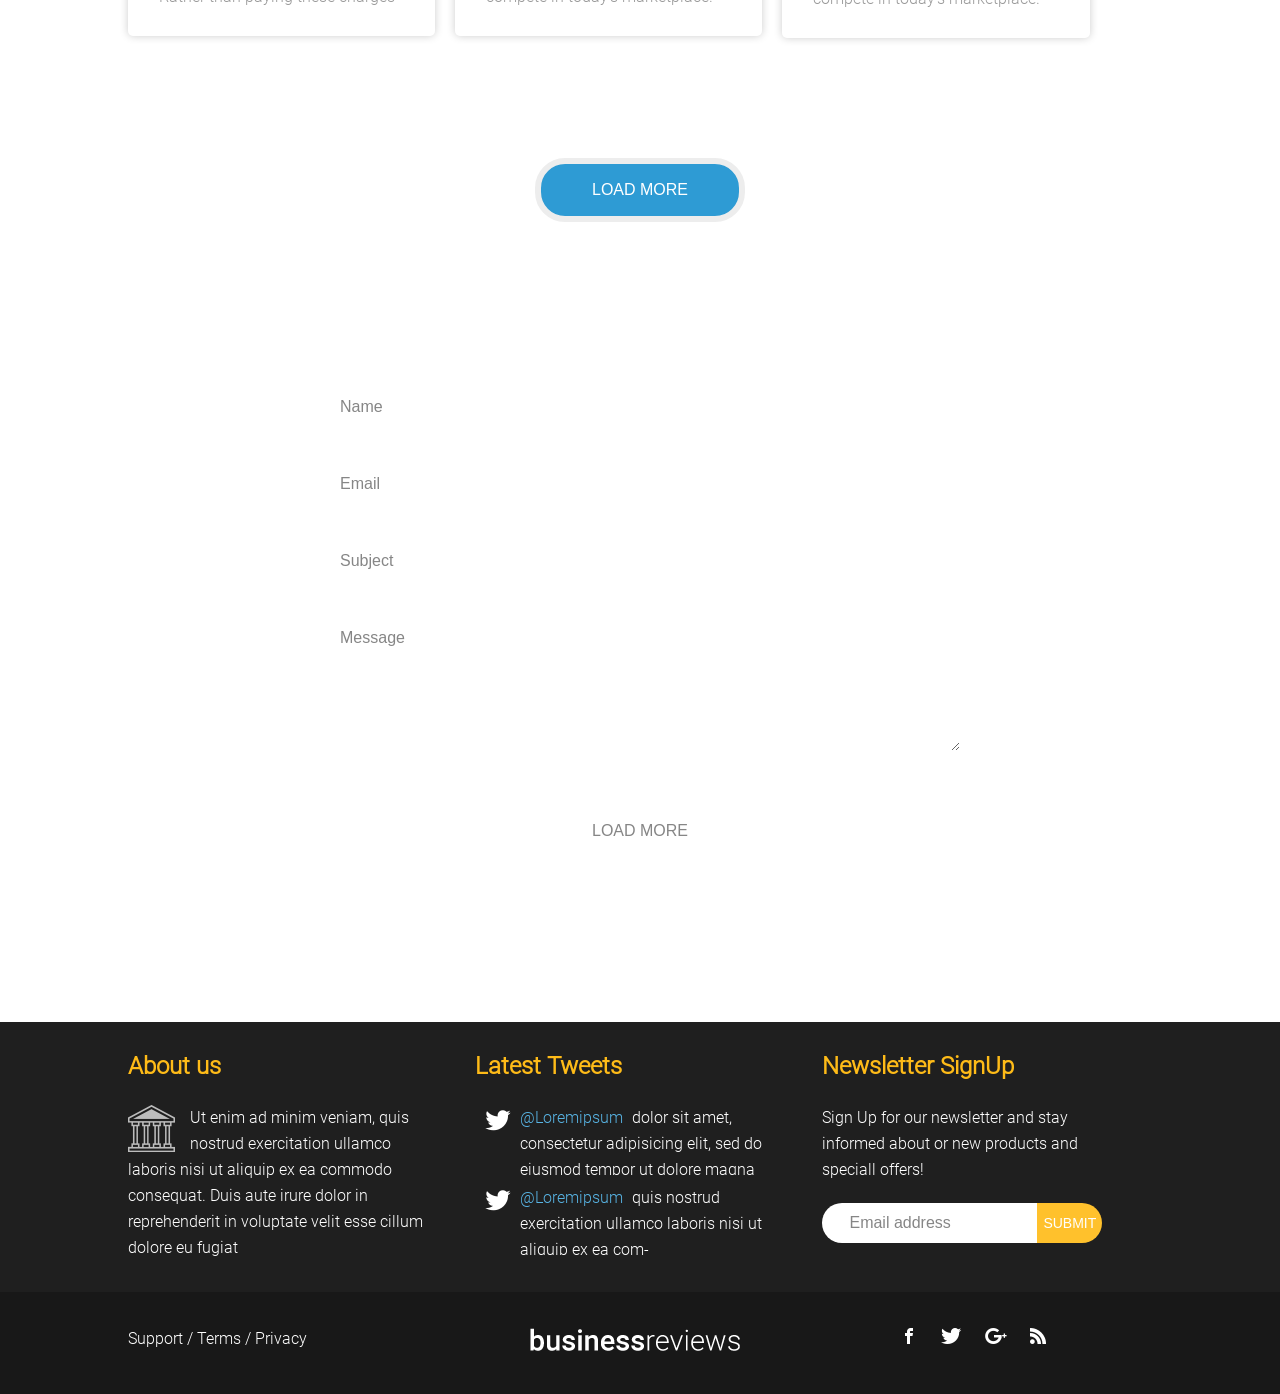
==== commit 3c54d8d6: "New changes" ====
--- a/index.html
+++ b/index.html
@@ -5,7 +5,7 @@
     <meta charset="UTF-8">
     <meta name="viewport" content="width=device-width, initial-scale=1.0">
     <meta http-equiv="X-UA-Compatible" content="ie=edge">
-    <link rel="stylesheet" type="text/css" href="./css/app.css">
+    <link rel="stylesheet" type="text/css" href="./css/styles.css">
     <link href="https://fonts.googleapis.com/css?family=Roboto:300,400,500&display=swap" rel="stylesheet">
     <link href="./OwlCarousel2-2.3.4/dist/assets/owl.carousel.css" rel="stylesheet" type="text/css">
     <link href="./OwlCarousel2-2.3.4/dist/assets/owl.theme.default.min.css" rel="stylesheet" type="text/css">
@@ -333,7 +333,7 @@
                     </div>
                 </div>
                 <div class="posts_btn_container">
-                    <button class="global_button_load posts_btn">Load more</button>
+                    <button class="global_custom_btn posts_btn">Load more</button>
                 </div>
             </div>
         </section>
@@ -347,7 +347,7 @@
                         <div><input type="email" placeholder="Email" class="global_text input_field" /></div>
                         <div><input placeholder="Subject" class="global_text input_field" /></div>
                         <div><textarea placeholder="Message" class="global_text textarea_field"></textarea> </div>
-                        <button class="global_button_load contact_btn">Load More</button>
+                        <button class="global_custom_btn contact_btn">Load More</button>
                     </form>
                 </div>
             </div>
--- a/css/styles.css
+++ b/css/styles.css
@@ -0,0 +1,1867 @@
+@import './font-icons/style.css';
+@import './fonts/style.css';
+
+/* -------------------- Global classes -------------------------- */
+
+.global_section_container {
+    width: 80%;
+    max-width: 1030px;
+    margin: 0 auto;
+}
+
+.global_section_container::after {
+    content: "";
+    clear: both;
+    display: table;
+}
+
+.global_head_container {
+    text-align: center;
+}
+
+.global_head {
+    font-family: 'BebasNeue Regular';
+    font-size: 36px;
+    font-weight: bold;
+    line-height: 22px;
+    text-transform: uppercase;
+}
+
+.global_text {
+    font-size: 16px;
+    line-height: 22px;
+}
+
+.global_custom_btn {
+    font-size: 16px;
+    line-height: 22px;
+    text-transform: uppercase;
+    padding: 15px 0;
+    max-width: 210px;
+    width: 30%;
+    border-radius: 30px;
+}
+
+/* ----------------- Header -------------------------- */
+
+header {
+    position: absolute;
+    top: 0;
+    left: 0;
+    padding-top: 70px;
+    padding: 70px 20% 0 15%;
+    z-index: 100;
+    width: 100%;
+}
+
+nav {
+    float: right;
+}
+
+nav ul {
+    margin: 0;
+    padding: 0;
+    list-style-type: none;
+}
+
+.header_logo_container {
+    float: left;
+}
+
+.header_logo_container a:hover {
+    opacity: 1;
+}
+
+.nav_list {
+    float: right;
+    margin-left: 40px;
+}
+
+.nav_list:last-of-type {
+    margin-left: 0;
+}
+
+nav .link{
+    color: #fff;
+}
+
+nav .link:hover {
+    color: #ffbc18;
+}
+
+nav .link.active {
+    border-bottom: 2px solid #ffbc18;
+    padding-bottom: 12px;
+}
+
+.menu_toggle {
+    color: #fff;
+    float: right;
+    line-height: 20px;
+    font-size: 24px;
+    cursor: pointer;
+    display: none;
+    vertical-align: center;
+}
+
+
+/* --------------------------- Intro ------------------------- */
+
+.intro {
+    background-color: #42a5d8;
+    color: #fff;
+    padding-top: 84px;
+}
+
+.hero {
+    display: flex;
+    justify-content: center;
+    flex-direction: row;
+    margin-top: 50px;
+}
+
+.top_text {
+    font-size: 80px;
+    line-height: 70px;
+    color: #febb18;
+    font-weight: 500;
+    margin-bottom: 40px;
+}
+
+.bottom_text {
+    font-size: 28px;
+    line-height: 42px;
+    font-weight: 300;
+}
+
+.hero_texts {
+    float: left;
+    max-width: 35%;
+    margin-top: 10%;
+}
+
+.img_container {
+    width: 100%;
+    margin-top: 5%
+}
+
+.img_container img {
+    margin-left: 10%;
+    max-width: 700px;
+}
+
+/* --------------------------------- Search ---------------------------------- */
+
+.search_container {
+    text-align: center;
+    margin: 100px auto 0;
+    padding-bottom: 62px;
+}
+
+.search_field, .search_button {
+    padding: 8px 0;
+    border: 6px solid #56acd9;
+    min-width: fit-content;
+}
+
+.search_field {
+    border-radius: 25px 0px 0px 25px;
+    max-width: 375px;
+    width: 30%;
+    font-size: 16px;
+    margin-right: -5px;
+    text-indent: 20px;
+    border-right: none;
+}
+
+.search_button {
+    border-radius: 0px 25px 25px 0px;
+    max-width: 94px;
+    width: 10%;
+    background-color: #ffc12c;
+    font-size: 16px;
+    color: #fff;
+    border-left: none;
+}
+
+/* ---------------------------------- Slider_arrows ----------------------------------- */
+
+.owl-nav .elipse_next {
+    position: absolute;
+    top: 50%;
+    transform: translateY(-50%);
+    right: -10%;
+}
+
+.owl-nav .elipse_prev {
+    position: absolute;
+    top: 50%;
+    left: -10%;
+    transform: translateY(-50%);
+}
+
+
+/* ------------------------------ Categories --------------------------------------- */
+
+.categories {
+    margin-top: 100px;
+}
+
+.categories_item {
+    float: left;
+    max-width: 262px;
+    width: 25%;
+    margin-bottom: 60px;
+}
+
+.categories_item:hover {
+    background-color: #42a5d8;
+    border-radius: 5px;
+    color: #fff;
+}
+
+.categories_item_link {
+    color: #999;
+}
+
+.categories_item_link:hover {
+    opacity: unset;
+}
+
+.categ_img {
+    padding: 5px;
+    float: left;
+    margin-right: 10px;
+}
+
+.global_text.categ_text {
+    margin-top: 10px;
+    min-width: 80px;
+    overflow: hidden;
+    white-space: nowrap;
+}
+
+/* -------------------------- News ---------------------------------- */
+
+.news {
+    color: #999;
+    margin-top: 150px;
+}
+
+.news::after {
+    content: "";
+    clear: both;
+    display: table;
+}
+
+.global_head.news_head {
+    color: #359cd1;
+}
+
+.news_list {
+    margin-top: 70px;
+}
+
+.news_list::after {
+    content: "";
+    clear: both;
+    display: table;
+}
+
+.news_item {
+    width: 48%;
+    float: left;
+    padding-bottom: 30px;
+    box-shadow: 0 0 8px rgba(0.5,0.5,0.5,0.2);
+    border-top: none;
+}
+
+.news_item:nth-of-type(even) {
+    margin-left: 20px;
+}
+
+.news_img {
+    width: 100%;
+}
+
+.news_title {
+    max-width: 430px;
+    margin: 30px 10px 30px 20px;
+    color: #555;
+    white-space: nowrap;
+    overflow: hidden;
+    text-overflow: ellipsis;
+}
+
+.news_description {
+    max-width: 430px;
+    margin: 30px 10px 30px 20px;
+    max-height: 40px;
+    overflow: hidden;
+ }
+
+.news_item a {
+    margin-left: 20px;
+    color: #1e8bc3;
+    font-weight: 800;
+}
+
+/* ------------------------ Partners ------------------------- */
+
+.partners {
+    min-height: 264px;
+    background-color: #1e8bc3;
+    margin-top: 90px;
+}
+
+.partners::before {
+    content: "";
+    clear: both;
+    display: table;
+}
+
+.global_head_container.partners_head_container {
+    margin-top: 60px;
+}
+
+.global_head.partners_head {
+    color: #fff;
+}
+
+.partners_slider {
+    margin-top: 60px;
+    text-align: center;
+}
+
+.partners_slider::after {
+    content: "";
+    clear: both;
+    display: table;
+}
+
+.partners_logo_container {
+    float: left;
+    margin-left: 40px;
+}
+
+.partners_logo_container::after {
+    clear: both;
+}
+
+.partners_logo_container:first-of-type {
+    margin-left: 0;
+}
+
+.partners_slider_img_prev,
+.partners_slider_img_next {
+    margin-bottom: 7px;
+    position: relative;
+    z-index: 10;
+}
+
+.partners_slider_img_prev {
+    float: left;
+}
+
+.partners_slider_img_next {
+    margin-left: 50px;
+    float: right;
+}
+
+/* .owl-nav { display: block !important;float: left; } */
+
+.partners_slider_img_prev:hover, 
+.partners_slider_img_next:hover {
+    opacity: 0.5;
+    cursor: pointer;
+}
+
+.partners_slider_img_prev {
+    margin-right: 50px;
+}
+
+.owl-carousel {
+    margin-top: 60px;
+}
+
+.partners_logo_container ul {
+    list-style-type: none;
+}
+
+.partners_logo_container li {
+    display: block;
+    float: left;
+}
+
+.partners_logo_container a {
+    background-repeat: no-repeat;
+    margin-left: 30px;
+    width: 100%;
+}
+
+.new_york {
+    background-image: url('../images/partners/logos/The_New_York_Times.png');
+}
+
+.new_york:hover {
+    background-image: url('../images/partners/logos/The_New_York_Times-effect.png');
+}
+
+.compar {
+    background-image: url('../images/partners/logos/comparecards.png');
+}
+
+.compar:hover {
+    background-image: url('../images/partners/logos/comparecards-effect.png');
+}
+.msn {
+    background-image: url('../images/partners/logos/MSN.png');
+}
+
+.msn:hover {
+    background-image: url('../images/partners/logos/MSN-effect.png');
+}
+.ent {
+    background-image: url('../images/partners/logos/ENT.png');
+}
+
+.ent:hover {
+    background-image: url('../images/partners/logos/ENT-effect.png');
+}
+
+.part_link {
+    background-repeat: no-repeat;
+    /* margin-left: 30px; */
+    width: 100%;
+}
+
+.part_link:hover {
+    opacity: 1;
+}
+
+.partners_logo {
+    visibility: hidden;
+}
+
+.owl-nav .partners_slider_img_prev { 
+    position: absolute;
+    top: 0;
+    left: -5%;
+ }
+
+.owl-nav .partners_slider_img_next { 
+    position: absolute;
+    top: 0;
+    right: 0;
+ }
+
+ 
+ /* --------------------- Posts ------------------------ */
+
+ .posts {
+    color: #999;
+    margin-top: 80px;
+}
+
+.posts::after {
+    clear: both;
+    content: "";
+    display: table;
+}
+
+.global_head.posts_head {
+    color: #359cd1;
+}
+
+.posts_list {
+    margin-top: 80px;
+}
+
+.posts_list::after {
+    content: "";
+    clear: both;
+    display: table;
+}
+
+.posts_item {
+    float: left;
+    width: 30%;
+    overflow: hidden;
+    margin-bottom: 20px;
+    box-shadow: 0 0 8px rgba(0.5,0.5,0.5,0.2);
+    padding-bottom: 10px;
+    border-radius: 5px;
+}
+
+.posts_item:nth-of-type(3n+2) {
+    margin: 0 20px;
+}
+
+.posts_item_img {
+    width: 100%;
+}
+
+.posts_date {
+    max-width: 80%;
+    margin: 0 auto;
+    margin-top: 30px;
+    white-space: nowrap;
+    overflow: hidden;
+    text-overflow: ellipsis;
+}
+
+.icon-date {
+    margin-right: 3%;
+}
+
+.posts_title {
+    max-width: 80%;
+    margin: 20px auto;
+    color: #555;
+    white-space: nowrap;
+    overflow: hidden;
+    text-overflow: ellipsis;
+}
+
+.posts_description {
+    max-width: 80%;
+    margin: 20px auto;
+    max-height: 152px;
+    overflow: hidden;
+}
+
+.posts_title_link {
+    color: #555;
+}
+
+.posts_btn_container {
+    margin-top: 100px;
+    text-align: center;
+}
+
+.posts_btn {
+    background-color: #2e9bd4;
+    color: #fff;
+    border: 6px solid #ededed;
+}
+
+/* ------------------------------ Contact --------------------------------- */
+
+.contact {
+    margin-top: 100px;
+    max-height: 700px;
+    overflow: hidden;
+}
+
+.contact_container {
+    position: relative;
+}
+
+.contact_form {
+    text-align: center;
+}
+
+.input_field, .textarea_field {
+    width: 100%;
+    border: none;
+    text-indent: 20px;
+}
+
+.input_field {
+    padding: 10px 0;
+    margin-bottom: 35px;
+    border-radius: 30px;
+}
+
+.textarea_field {
+    border-radius: 20px;
+    padding-top: 10px;
+    padding-bottom: 80px;
+}
+
+.contact_btn {
+    background-color: #fff;
+    color: #868686;    
+    border: none;
+    margin-top: 50px;
+}
+
+#map {
+    min-height: 700px;
+    width: 100%;
+}
+
+.contact_form_container {
+    position: absolute;
+    top: 0;
+    left: 0;
+    width: 100%;
+    margin: 5% auto;
+}
+
+.contact_form_container form {
+    width: 50%;
+    max-width: 650px;
+    margin: 0 auto;
+}
+
+/* ------------------------------- Footer top ------------------------------- */
+.footer_top {
+    background-color: #1f1f1f;
+    min-height: 270px;
+}
+
+.footer_top::before {
+    clear: both;
+    content: "";
+    display: table;
+}
+
+.footer_top_content {
+    margin-top: 30px;
+}
+
+.footer_top_content_section {
+    width: 30%;
+    float: left;
+}
+
+.footer_top_content_section {
+    margin-right: 40px;
+}
+
+.footer_top_content_section:last-of-type {
+    margin-right: 0;
+}
+
+.footer_top_content_section .section_head {
+    color: #febb18;
+    margin-bottom: 25px;
+}
+
+.footer_top_content_section .section_text {
+    color: #fff;
+    line-height: 26px;
+}
+
+.section_container img {
+    float: left;
+    margin-right: 15px;
+}
+
+.tweet {
+    margin-bottom: 10px;
+    max-height: 70px;
+    overflow: hidden;
+}
+
+.tweet .icon-twitter {
+    float: left;
+    margin: 5px 10px;
+    color: #fff;
+    font-size: 20px;
+    padding-bottom: 54px;
+}
+
+.user_email {
+    margin-right: 5px;
+    color: #58b4e4;
+}
+
+.feed_back_field, .feed_back_submit {
+    padding: 7px;
+    border: none;
+    line-height: 26px;
+    margin-top: 20px;
+}
+
+.feed_back_field {
+    border-radius: 25px 0px 0px 25px;
+    width: 70%;
+    max-width: 220px;
+    font-size: 16px;
+    margin-right: -4px;
+    color: #868686;
+    text-indent: 10%;
+    border-right: none;
+}
+
+.feed_back_submit {
+    border-radius: 0px 25px 25px 0px;
+    width: 21%;
+    max-width: 65px;
+    background-color: #ffc12c;
+    font-size: 14px;
+    color: #fff;
+    border-left: none;
+    text-transform: uppercase;
+    text-indent: -2%;
+}
+
+/* ------------------------- Footer bottom ---------------------------- */
+
+.footer_bottom {
+    background-color: #181818;
+    min-height: 102px;
+}
+
+.footer_bottom::before {
+    clear: both;
+    content: '';
+    display: table;
+ }
+
+
+.footer_bottom_content_section {
+    width: 33%;
+    float: left;
+}
+
+.footer_bottom_content_section::after {
+    clear: both;
+    content: "";
+    display: table;
+}
+
+.footer_bottom_content {
+    margin-top: 36px;
+}
+
+.footer_bottom_content_section {
+    text-align: center;
+}
+
+.first_parag_link {
+    line-height: 22px;
+    color: #fff;
+}
+
+.social_icon {
+    margin-right: 25px;
+}
+
+.social_icon:hover {
+    cursor: pointer;
+    opacity: 0.5;
+}
+
+.footer_bottom_content_section:first-of-type {
+    text-align: left;
+}
+
+.footer_bottom_content_section:last-of-type {
+    float: right;
+}
+
+.font_icon_link {
+    color: #fff;
+    margin-right: 20px;
+}
+
+.font_icon_link:hover {
+    color: #2e9bd4;
+    opacity: none;
+}
+
+/* ------------------------------- Media queries -------------------------------------- */
+
+@media (max-width: 1920px) {
+    .header_logo_container {
+        margin-left: 15%;
+    }
+}
+
+@media (max-width: 1440px) {
+    /* -------------------------- Header ------------------------------ */
+    
+    .header_logo_container {
+        margin-left: 0;
+    }
+
+    .logo {
+        width: 100%;
+    }
+
+    /* ---------------------- Intro (Hero) --------------------------- */
+    .top_text {
+        font-size: 60px;
+    }
+    
+    .bottom_text {
+        font-size: 24px;
+    }
+    
+    .owl-carousel .owl-item img {
+        max-width: 90%;
+    }
+
+    .owl-nav .elipse_prev, .owl-nav .elipse_next {
+        width: 54px;
+    }
+}
+
+@media (max-width: 1024px) {
+
+    /* ------------------- Global classes ------------------- */
+
+    .global_head {
+        font-size: 32px;
+    }
+
+    /* ----------------------- Header ---------------------- */
+    
+    .header_logo {
+        width: 160px;
+    }
+
+    .nav_list {
+        margin-left: 20px;
+    }
+
+    /* ------------------- Intro ------------------------- */
+
+    .intro {
+        padding-top: 20px;
+    }
+
+    .hero {
+        max-width: 90%;
+    }
+
+    .logo {
+        width: 80%;
+    }
+   
+    .top_text {
+        font-size: 42px;
+        line-height: 54px;
+        margin: 10px;
+    }
+    
+    .bottom_text {
+        font-size: 18px;
+    }
+    
+    .img_container img {
+        max-width: 580px;
+    }
+
+    .owl-nav .elipse_next, .owl-nav .elipse_prev {
+        width: 48px;
+        
+    }
+    
+    .owl-nav .elipse_next {
+        right: -5%;
+    }
+
+    .search_container {
+        margin: 60px auto 0;
+    }
+
+    .search_field, .search_button {
+        padding: 5px 0;
+        margin-right: -4px;
+    }
+        
+    .search_field {
+        font-size: 14px;
+    }
+    
+    .search_button {
+        font-size: 14px;
+    }
+
+    /* ---------------------- Categories -------------------------- */
+
+    .categories_item {
+        width: 30%;
+        margin: 0 20px 20px 0;
+    }
+
+    .categories_item img {
+        width: 60px;
+    }
+
+    /* ---------------------------- News ----------------------------- */
+
+    .news_list {
+        margin: 30px auto 20px;
+    }
+
+    .news_item {
+        margin-bottom: 10px;
+    }
+
+    /* -------------------------- Partners -------------------------------- */
+    
+    .partners_slider {
+        margin-top: 60px;
+    }
+
+    .partners_slider_img_prev {
+        margin-right: 0;
+    }
+
+    .partners_logo_container img {
+        width: 120px;
+        margin-left: 65px;
+    }
+
+    .partners_logo_container {
+        display: none
+    }
+
+    .partners_logo_container:first-of-type {
+        display: block;
+    }
+
+    .partners_logo_container:nth-of-type(2n) {
+        display: block;
+    }
+
+    .partners_logo_container {
+        margin-top: 5px;
+    }
+
+    /* --------------------- Posts ------------------------ */
+
+    .posts_list {
+        margin: 60px auto 0;
+        margin-top: 60px;
+    }
+
+    .posts_item {
+        width: 48%;   
+    }
+
+    .posts_title, .posts_description, .posts_date {
+        margin-top: 10px;
+        margin-left: 10%;
+    }
+
+    .posts_date {
+        margin-top: 15px;
+    }
+
+    .posts_item:nth-of-type(3n+2) {
+        margin: 0;
+    }
+
+    .posts_item:nth-of-type(2n+1) {
+        clear: both;
+        margin-right: 15px;
+    }
+
+    .posts_btn_container {
+        margin-top: 40px;
+    }
+    
+    /* .posts_btn {
+        border-width: 3px;
+    } */
+
+     /* -------------------- Contact ----------------------- */
+     
+    
+    /* -------------------- Footer top --------------------- */
+
+    .footer_top_content_section {
+        margin-right: 30px;
+    }
+
+    .footer_top_content_section .section_head {
+        margin-bottom: 25px;
+        margin-top: 10px;
+    }
+
+    .footer_top_content_section .section_text {
+        line-height: 20px;
+        max-height: 140px;
+        overflow: hidden;
+    }
+
+    .section_text.signup {
+        max-height: 60px;
+    }
+
+    .tweet {
+        margin-bottom: 5px;
+        max-height: 80px;
+    }
+
+    .tweet img {
+        padding-bottom: 54px;
+    }
+
+    .feed_back_field, .feed_back_submit {
+        padding: 3px;
+    }
+
+    .feed_back_field {
+        width: 72%;
+        font-size: 14px;
+    }
+
+    .feed_back_submit {
+        border-radius: 0px 25px 25px 0px;
+        width: 26%;
+        font-size: 12px;
+        font-size: 12px;
+        padding-top: 4px;
+        padding-bottom: 2px;
+    }
+
+    /* ------------------- Footer bottom -------------------- */
+    
+    .footer_bottom_business_logo {
+        width: 160px;
+    }
+}
+
+@media (max-width: 768px) {
+
+    /* ----------------- Global classes ------------------ */
+
+    .global_section_container {
+        width: 45%;
+    }
+
+    .global_head {
+        font-size: 28px;
+    }
+
+    .global_text {
+        font-size: 14px;
+    }
+
+    .global_custom_btn {
+        min-width: 120px;
+        font-size: 14px;
+        padding: 10px 0;
+    }
+
+    header {
+        padding: 0 60px;
+    }
+
+    .menu_toggle {
+        display: block;
+    }
+
+    nav {
+        position: absolute;
+        width: 100%;
+        height: calc(100vh);
+        background: #333;
+        top: 50px;
+        left: -100%;
+        transition: 0.8s;
+    }
+
+    nav.active {
+        left: 0;
+    } 
+
+    nav ul {
+        display: block;
+        text-align: center;
+    }
+
+    .nav_list {
+        float: none;
+        padding: 20px;
+        margin-left: 0;
+        font-size: 20px;
+    }
+        
+    /* ---------------------------- Intro ---------------------------- */
+
+    .hero {
+        flex-wrap: wrap;
+        text-align: center;
+    }
+
+    .hero_texts {
+        max-width: 100%;
+    }
+
+    .top_text {
+        font-size: 20px;
+        line-height: 28px;
+    }
+    
+    .bottom_text {
+        margin-left: 15px;
+        font-size: 12px;
+        line-height: 20px;
+    }
+  
+    .img_container {
+        margin-top: 10px;
+    }
+
+    .owl-nav .elipse_next, .owl-nav .elipse_prev {
+        width: 28px;
+       
+    }
+
+    .owl-nav .elipse_prev {
+        left: -15%;
+    }
+
+    .owl-nav .elipse_next {
+        right: -10%;
+    }
+    
+
+    .search_container {
+        margin: 40px auto 0;
+    }
+
+    .search_field, .search_button {
+        padding: 5px;
+        border-width: 3px;
+    }
+        
+    .search_field {
+        font-size: 12px;
+        text-indent: 16px;
+    }
+    
+    .search_button {
+        font-size: 12px;
+    }
+
+    /* ---------------------- Categories -------------------------- */
+
+    .categ_section {
+        width: 60%;
+    }
+
+    .categories_item {
+        width: 45%;
+        margin: 0 10px 20px 0;
+    }
+
+    .categories_item img {
+        width: fit-content;
+        max-width: 60px;
+    }
+
+     /* ---------------------------- News ----------------------------- */
+
+    .news_item {
+        width: 80%;
+        margin: 0 10% 40px 10%;
+    }
+
+    .news_item:nth-of-type(even) {
+        margin-left: 10%;
+    }
+
+    .global_text.news_title, .global_text.news_description {
+        margin: 20px;
+    }
+
+    /* ------------------------ Partners ---------------------------- */
+
+    .partners {
+        margin-top: 40px;
+        min-height: 180px;
+    }
+
+    .global_head_container.partners_head_container {
+        margin-top: 40px;
+    }
+
+    .partners_slider {
+        margin-top: 40px;
+    }
+
+    .partners_logo_container img {
+        width: 140px;
+        margin-left: 80px;
+    }
+
+    .partners_logo_container:nth-of-type(n) {
+        display: none
+    }
+
+    .partners_logo_container:first-of-type {
+        display: block;
+    }
+
+    .partners_logo_container:nth-of-type(3n) {
+        display: block;
+    }
+
+    .partners_logo_container {
+        margin-top: 5px;
+    }
+
+    /* ------------------------- Posts ---------------------------- */
+
+    .posts_item {
+        width: 80%;
+        margin-left: 10%;
+        margin-bottom: 40px;
+    }
+
+    .posts_item:nth-of-type(3n+2) {
+        margin-left: 10%;
+        margin-bottom: 40px;
+    }
+
+    .posts_title, 
+    .posts_description, 
+    .posts_date {
+        margin-top: 10px;
+    }
+
+    .posts_btn_container {
+        margin-top: 20px;
+    }
+    
+     /* ------------------------ Contact --------------------------- */
+
+     .contact {
+        max-height: 500px;
+        margin-top: 40px;
+    }
+    
+    .input_field, .textarea_field {
+        text-indent: 16px;
+    }
+    
+    .input_field {
+        padding: 7px 0;
+        margin-bottom: 20px;
+    }
+    
+    .textarea_field {
+        padding-bottom: 60px;
+    }
+
+/* -------------------- Footer top --------------------- */
+  
+    .footer_top_content {
+        margin-top: 10px;
+        padding: 5px 0;
+    }
+
+    .footer_top_content_section {
+        float: none;
+        width: 100%;
+        margin: 0 auto 15px;
+    }
+
+    .footer_top_content_section .section_head {
+        font-size: 16px;
+        margin-bottom: 15px;
+    }
+
+    .footer_top_content_section .section_text {
+        max-height: 90px;
+        line-height: 22px;
+    }
+
+    .section_container {
+        max-width: 80%;
+        margin: 0 auto;
+    }
+
+    .section_container img {
+        margin-right: 15px;
+        width: 25px;
+    }
+
+    .tweet {
+        margin-bottom: 15px;
+        max-height: 40px;
+    }
+
+    .tweet img {
+        padding-bottom: 30px;
+    }
+
+    .feed_back_field, .feed_back_submit {
+        padding: 2px;
+    }
+
+    .feed_back_field {
+        width: 60%;
+        font-size: 14px;
+    }
+
+    .feed_back_submit {
+        width: 20%;
+        font-size: 12px;
+        padding-top: 3px;
+        padding-bottom: 1px;
+    }
+
+/* ------------------- Footer bottom -------------------- */
+
+    .footer_bottom {
+        min-height: 135px;
+    }
+
+    .footer_bottom_content {
+        max-width: 60%;
+        margin-top: 20px;
+        font-size: 12px;
+        line-height: 18px;
+    }
+
+    .footer_bottom_content_section,
+    .footer_bottom_content_section:first-of-type,
+    .footer_bottom_content_section:last-of-type {
+        text-align: center;
+        width: 100%;
+        margin-bottom: 20px;
+    }
+
+    .social_icon {
+        margin-top: 10px;
+        margin-right: 15px;
+    }
+
+    .footer_bottom_business_logo {
+        width: 120px;
+    }
+
+}
+
+@media (max-width: 425px) {
+
+    /* -------------- Global classes ---------------- */
+
+    .global_head {
+        font-size: 24px;
+    }
+    
+    .global_text {
+        font-size: 12px;
+    }
+    
+    .global_custom_btn {
+        min-width: 90px;
+        font-size: 10px;
+        padding: 5px 0;
+    }
+
+    /* ------------------------ Header --------------------------- */
+
+    .header_nav .link {
+        font-size: 10px;
+        margin-left: 15%;
+    }
+
+    .logo {
+        width: 50%;
+    }
+
+    .header_nav ul li {
+        margin-top: 0;
+    }
+
+    .toggle {
+        font-size: 20px;
+        top: 66px;
+    }
+
+    /* ---------------------- Intro (Hero) --------------------------- */
+
+    .hero {
+        flex-wrap: wrap;
+        max-height: none;
+        overflow: none;
+    }
+
+    .hero_texts {
+        max-width: 80%;
+    }
+
+    .top_text {
+        font-size: 16px;
+        line-height: 24px;
+    }
+
+    .bottom_text {
+        font-size: 12px;
+        line-height: 20px;
+        max-height: 60px;
+        overflow: hidden;
+    }
+
+    .owl-nav .elipse_next {
+        right: -15%;
+    }
+
+    .owl-carousel .owl-item img {
+        width: 80%;
+    }
+    
+    .search_container {
+        margin: 40px auto 0;
+    }
+        
+    .search_field {
+        width: 140px;
+        font-size: 10px;
+    }
+    
+    .search_button {
+        width: 60px;
+        font-size: 10px;
+    }
+
+    /* ---------------------- Categories -------------------------- */
+
+    .categories_item {
+        width: 80%;
+        margin-bottom: 20px;
+        margin-left: 10%;
+    }
+
+    /* ---------------------------- News ----------------------------- */
+
+    .news_list {
+        max-width: 100%;
+        margin: 30px auto 20px;
+    }
+
+    .global_text.news_title, .global_text.news_description {
+        margin: 10px;
+    }
+
+    .news_item {
+        width: 100%;
+        margin: 0 0 40px 0;
+    }
+
+    .news_item:nth-of-type(even) {
+        margin-left: 0;
+    }
+
+    .news_item a {
+        margin-left: 10px;
+    }
+
+    /* --------------------- Partners ----------------------------- */
+
+    .partners {
+        min-height: 200px;
+    }
+
+    .global_head_container.partners_head_container{
+        margin-top: 40px;
+    }
+
+    .partners_slider {
+        margin-top: 40px;
+    }
+
+    .partners_logo_container img {
+        width: 100px;
+        margin-left: 90px;
+    }
+
+    .partners_logo_container:nth-of-type(n) {
+        display: none
+    }
+
+    .partners_logo_container:first-of-type {
+        display: block;
+    }
+
+    .partners_logo_container {
+        margin-top: 5px;
+    }
+
+    /* --------------- Posts ---------------------- */
+
+    .posts_list {
+        max-width: 100%;
+        margin: 60px auto 0;
+    }
+
+    .posts_item {
+        width: 100%;
+        margin-left: 0;
+    }
+
+    .posts_item:nth-of-type(3n+2) {
+        margin-left: 0;
+    }
+
+    .posts_date {
+        max-height: 14px;
+    }
+
+    .posts_title, 
+    .posts_description,
+     .posts_date {
+        line-height: 16px;
+        margin-top: 10px;
+    }
+
+    .posts_title {
+        max-height: 34px;
+        margin-bottom: 10px;
+    }
+
+    .posts_description {
+        max-height: 98px;
+        overflow: hidden;
+    }
+
+    .posts_btn_container {
+        margin-top: 10px;
+    }
+    
+    .posts_btn {
+        /* width: 35%;
+        font-size: 12px; */
+        line-height: 18px;
+    }
+
+    /* -------------------- Contact ----------------------- */
+    .contact {
+        max-height: 400px;
+        margin-top: 40px;
+    }
+    
+    .contact_form_container form {
+        margin-top: 5%;
+     }
+
+    .input_field, .textarea_field {
+        text-indent: 14px;
+    }
+    
+    .input_field {
+        padding: 3px 0;
+    }
+
+    .textarea_field {
+        padding-bottom: 40px;
+    }
+
+    .contact_btn {
+        margin-top: 20px;
+    }
+
+/* -------------------- Footer top --------------------- */
+
+.footer_top_content_section .section_text {
+    line-height: 18px;
+    max-height: 52px;
+}
+
+.section_container img {
+    margin-right: 10px;
+    width: 20px;
+}
+
+.tweet {
+    max-height: 36px;
+}
+
+.tweet img {
+    padding-bottom: 40px;
+}
+
+.user_email {
+    margin-right: 5px;
+}
+
+.feed_back_field, .feed_back_submit {
+    height: 20px;
+    line-height: 20px;
+    margin-top: 20px;
+}
+
+.feed_back_field {
+    width: 50%;
+    font-size: 12px;
+}
+
+.feed_back_submit {
+    font-size: 10px;
+    padding-top: 1px;
+    padding-bottom: 1px;
+}
+
+/* ------------------- Footer bottom -------------------- */
+
+.footer_bottom {
+    min-height: 90px;
+}
+
+.footer_bottom_content {
+    max-width: 80%;
+    margin-top: 10px;
+}
+
+.first_parag_link {
+    line-height: 18px;
+}
+
+.footer_bottom_content_section, 
+.footer_bottom_content_section:first-of-type, 
+.footer_bottom_content_section:last-of-type {
+    margin-bottom: 10px;
+}
+
+.footer_bottom_business_logo {
+    width: 100px;
+}
+
+}
+
+@media (max-width: 320px) {
+
+    /* --------------- Global classes ---------------- */
+
+    .global_head {
+        font-size: 20px;
+    }
+
+    .global_custom_btn {
+        min-width: 80px;
+        padding: 5px 0;
+    }
+    
+    /* ------------------------ Header --------------------------- */
+    
+    .toggle {
+        top: 69px;
+        font-size: 16px;
+    }
+
+    .header_nav .link {
+        font-size: 10px;
+        margin-left: 30%;
+    }
+
+    /* ---------------------- Intro (Hero) --------------------------- */
+    
+    .hero_texts {
+        max-width: 80%;
+    }
+
+    .bottom_text {
+        margin-left: 10%;
+        font-size: 10px;
+        line-height: 20px;
+        width: 100%;
+    }
+
+    .owl-nav .elipse_next, .owl-nav .elipse_prev {
+        width: 20px;
+    }
+
+    .search_container {
+        margin: 30px auto 0;
+    }
+
+    .search_field, .search_button {
+        padding: 3px;
+    }
+        
+    .search_field {
+        font-size: 8px;
+    }
+    
+    .search_button {
+        font-size: 8px;
+    }
+
+    /* ---------------------- Categories -------------------------- */
+    
+    .categories_item {
+        margin-bottom: 20px;
+    }
+
+    .categories_item img {
+        width: 48px;
+        margin-right: 5%;
+    }
+
+    /* ----------------------- News ------------------------- */
+   
+    .global_text.news_title, .global_text.news_description {
+        margin: 5px 10px;
+    }
+
+    .news_item a {
+        margin-left: 12px;
+    }
+
+    /* --------------------- Partners ----------------------------- */
+
+    /* .partners {
+        margin-top: 40px;
+        min-height: 200px;
+    }
+
+    .global_head_container.partners_head_container {
+        margin-top: 40px;
+    }
+
+    .partners_slider {
+        margin-top: 40px;
+    }
+
+    .partners_logo_container img {
+        width: 100px;
+        margin-left: 45px;
+    }
+
+    .partners_logo_container:nth-of-type(n) {
+        display: none
+    }
+
+    .partners_logo_container:first-of-type {
+        display: block;
+    }
+
+    .partners_logo_container {
+        margin-top: 5px;
+    } */
+
+    /* ------------------------- Posts ------------------------ */
+
+    .posts_date {
+        margin-top: 15px;
+    }
+
+    .posts_title, .posts_description, .posts_date {
+        line-height: 14px;
+        margin-top: 10px;
+        margin-left: 15px;
+    }
+ 
+    .posts_title {
+        max-height: 30px;
+    }
+    
+    .posts_btn_container {
+        margin-top: 10px;
+    }
+    
+    .posts_btn {
+        border: 1px solid #ededed;;
+    }
+
+    /* -------------------- Contact ----------------------- */
+    
+    .contact_form_container form {
+       margin-top: 10%;
+    }
+
+    .textarea_field {
+        padding-bottom: 20px;
+    }
+    
+    .input_field {
+        padding: 0;
+    }
+
+/* -------------------- Footer top --------------------- */
+ 
+    .footer_top_content_section .section_head {
+        font-size: 14px;
+        margin-bottom: 10px;
+    }
+
+    .footer_top_content_section .section_text {
+        line-height: 18px;
+    }
+
+    .section_container img {
+        margin-right: 10px;
+        width: 20px;
+    }
+
+    .tweet img {
+        padding-bottom: 40px;
+    }
+
+    .user_email {
+        margin-right: 5px;
+    }
+
+    .feed_back_field {
+        font-size: 10px;
+    }
+
+    .feed_back_submit {
+        min-width: 40px;
+        font-size: 8px; 
+    }
+
+/* ------------------- Footer bottom -------------------- */
+
+    .social_icon {
+        margin-top: 10px;
+        margin-right: 15px;
+    }
+
+    .first_parag_link {
+        line-height: 16px;
+    }
+
+    .footer_bottom_business_logo {
+        width: 100px;
+    }
+}
+
+
+
+/* ------------------------------- App -------------------------------------- */
+
+
+* {
+    padding: 0;
+    margin: 0;
+    box-sizing: border-box;
+}
+
+a {
+    text-decoration: none;
+}
+
+button:hover, a:hover {
+    cursor: pointer;
+    opacity: 0.5;
+}
+
+input, textarea, button {
+    outline: none;
+}
+
+ul {
+    list-style-type: none;
+}
+
+::-webkit-input-placeholder { 
+    color: #868686;
+    font-family: Arial, sans-serif;
+  }
+  
+  :-ms-input-placeholder {
+    color: #868686;
+    font-family: Arial, sans-serif;
+  }
+  
+  ::placeholder {
+    color: #868686;
+    font-family: Arial, sans-serif;
+  }
+
+.app {
+    font-family: 'Roboto-light';
+}
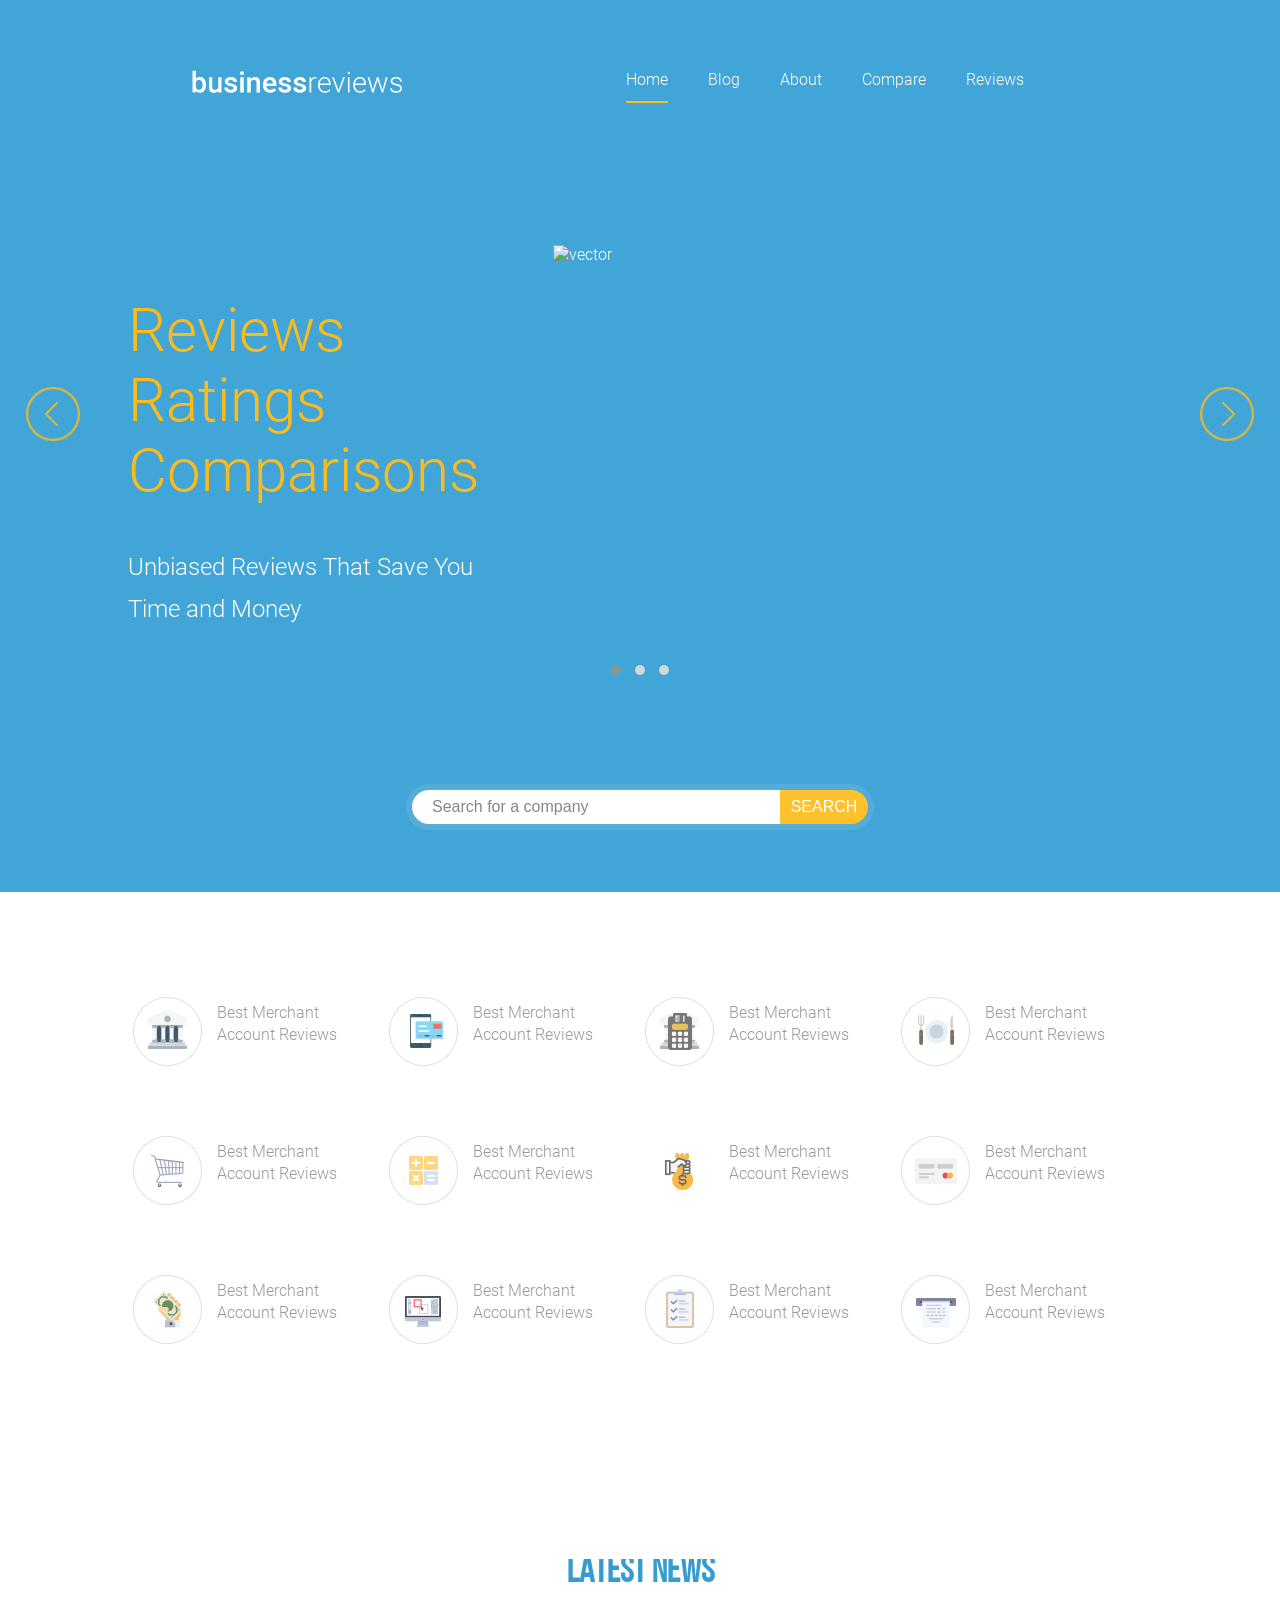
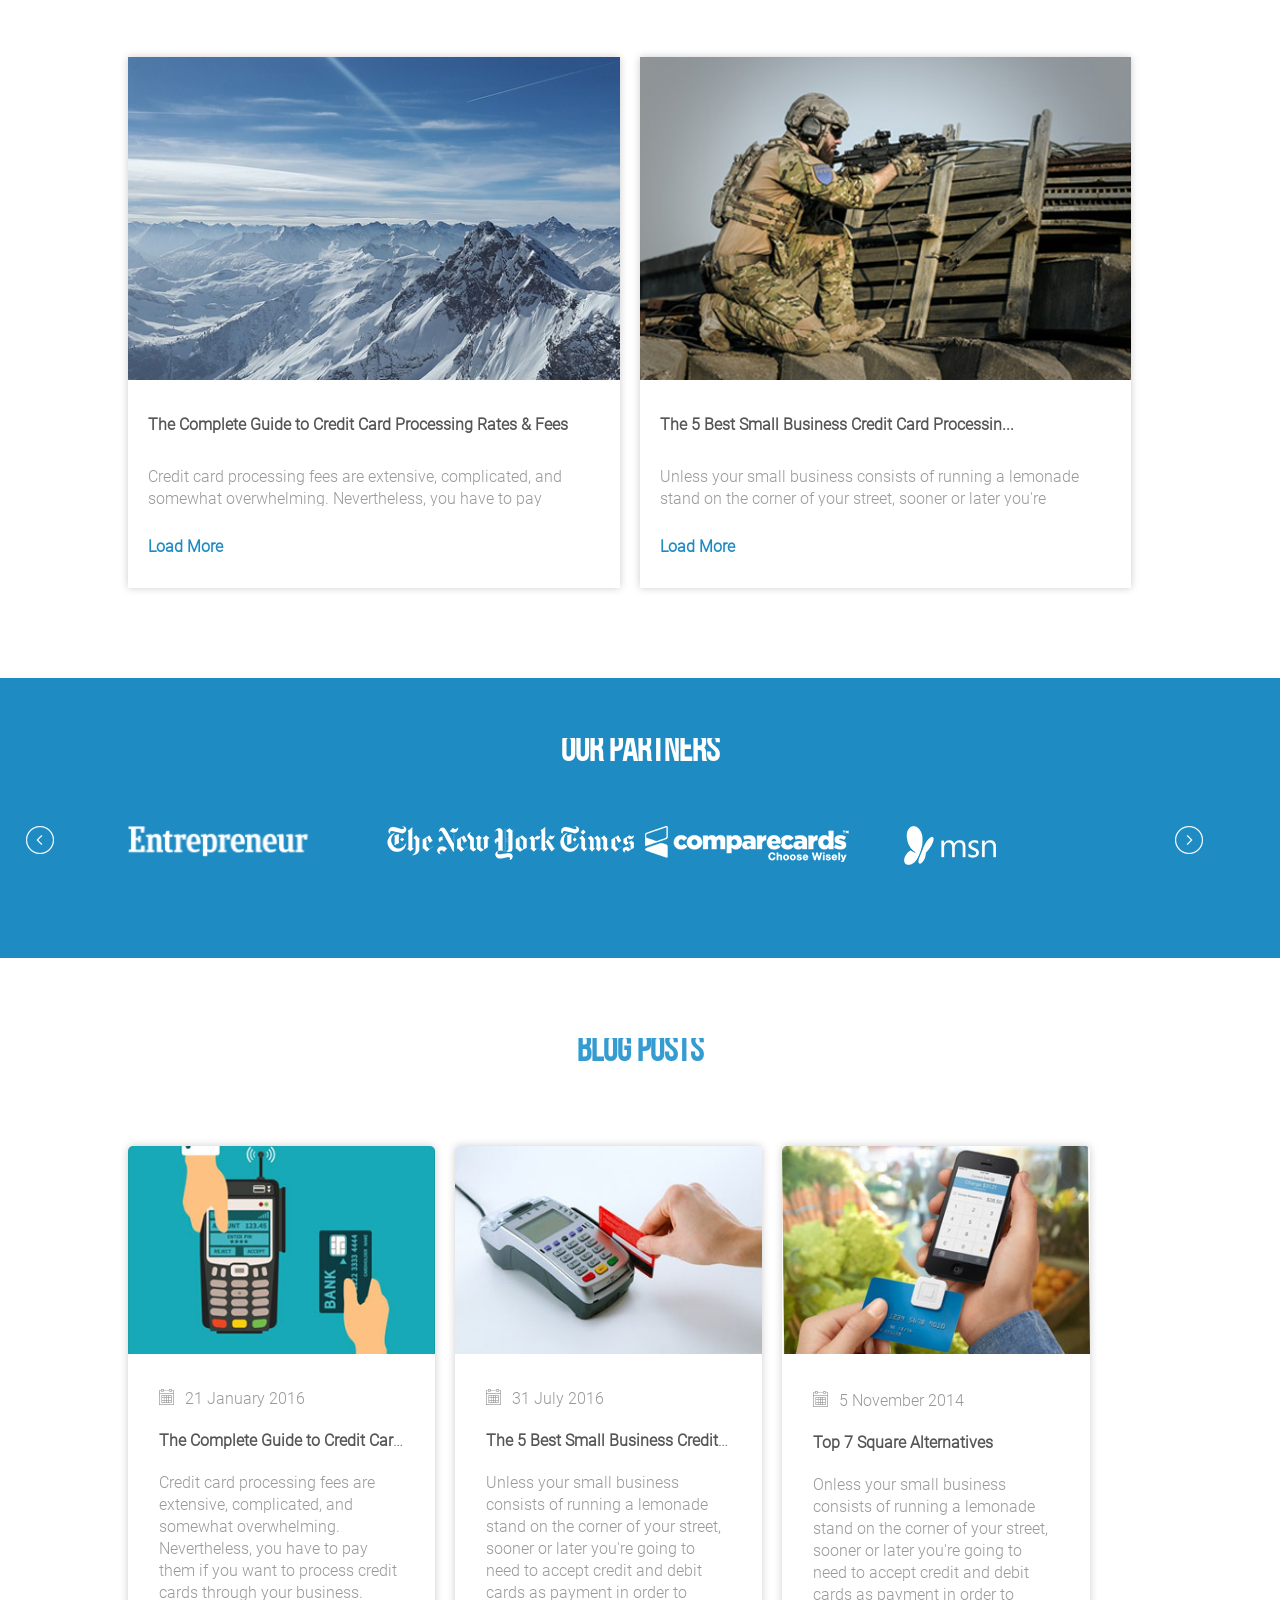
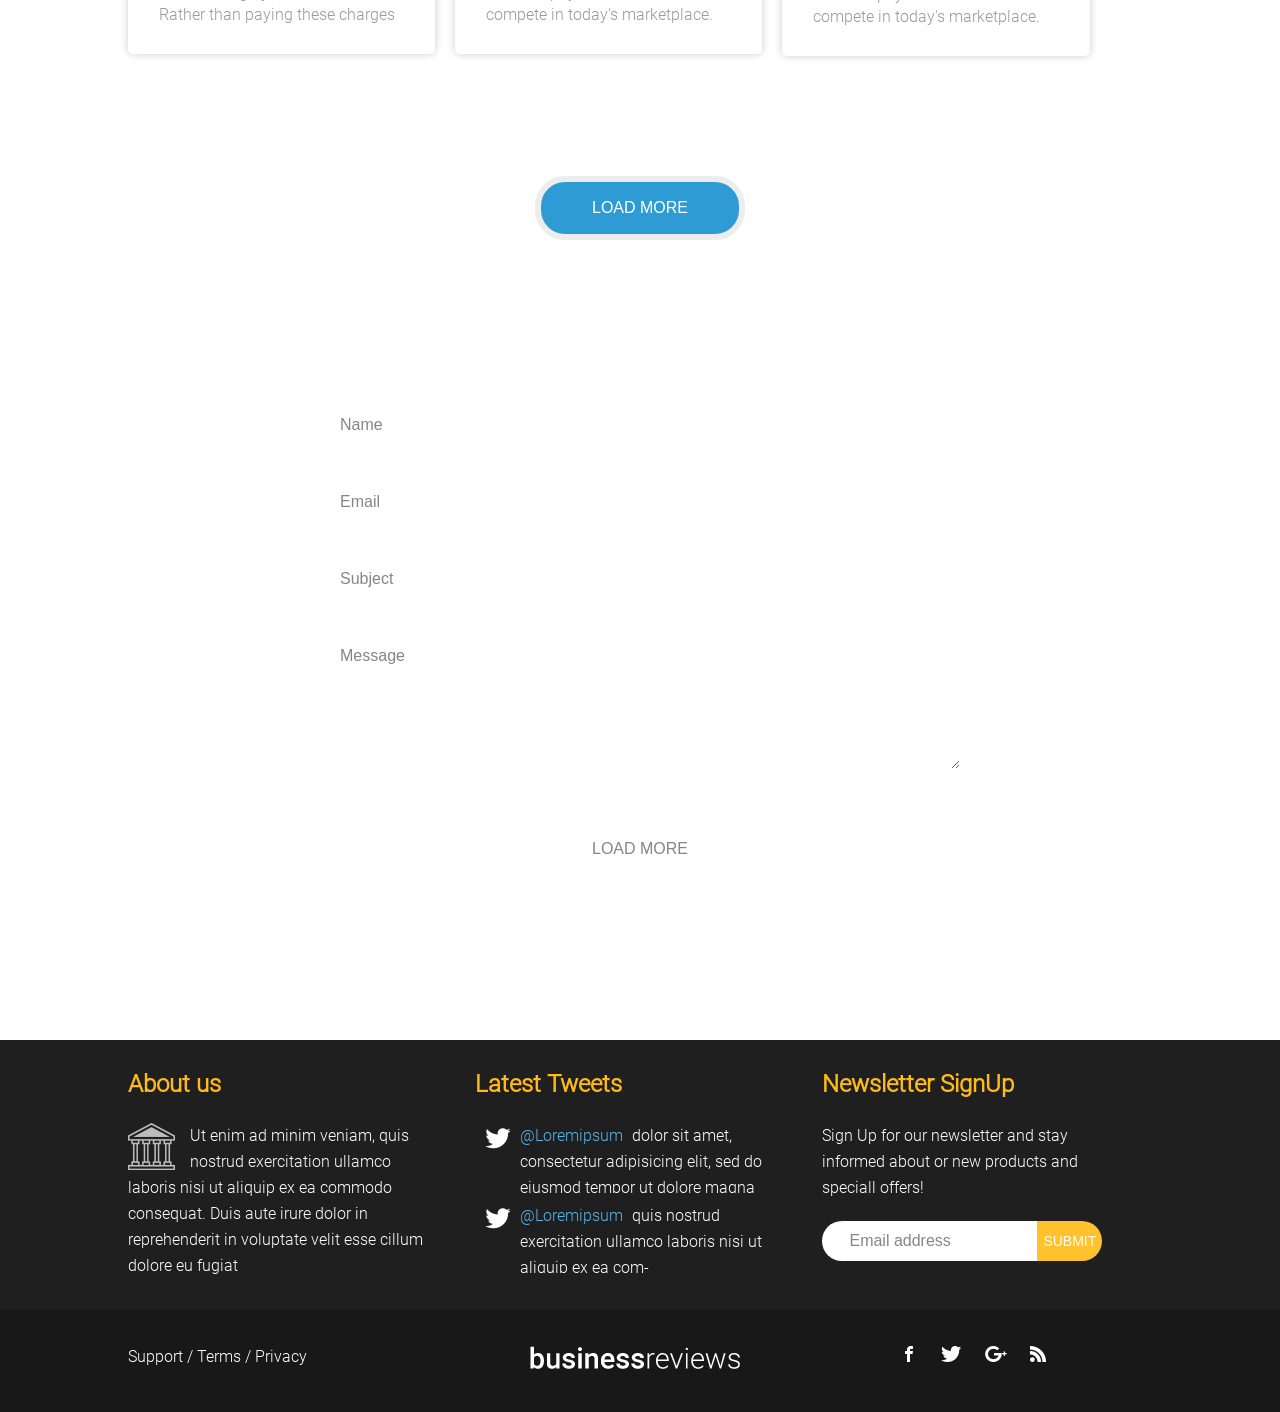
==== commit 18efcfa4: "Final bug fixes" ====
--- a/index.html
+++ b/index.html
@@ -238,31 +238,35 @@
                         <img src="./images/partners/Arrow Next.png" alt="Next" class="partners_slider_img_next" />
                     </div>
                     <ul id="owl-demo" class="owl-carousel owl-them">
-                        <a href="#">
-                            <li class="partners_logo_container ent part_link">
-                                <img class="partners_logo" src="./images/partners/logos/ENT.png" />
-                            </li>
-                        </a>
-                        <a href="#">
-                            <li class="partners_logo_container ent part_link">
+                        <li class="partners_logo_container ent part_link">
+                            <a href="#">
                                 <img class="partners_logo" src="./images/partners/logos/The_New_York_Times.png" />
-                            </li>
-                        </a>
-                        <a href="#">
-                            <li class="partners_logo_container new_york part_link">
+                            </a>
+                        </li>
+                    
+                        <li class="partners_logo_container new_york part_link">
+                            <a href="#">
                                 <img class="partners_logo" src="./images/partners/logos/comparecards.png" />
-                            </li>
-                        </a>
-                        <a href="#">
-                            <li class="partners_logo_container compar part_link">
+                            </a>
+                        </li>
+                    
+                        <li class="partners_logo_container compar part_link">
+                            <a href="#">
                                 <img class="partners_logo" src="./images/partners/logos/MSN.png" />
-                            </li>
-                        </a>
-                        <a href="#">
-                            <li class="partners_logo_container msn part_link">
+                            </a>
+                        </li>
+                        
+                        <li class="partners_logo_container msn part_link">
+                            <a href="#">
                                 <img class="partners_logo" src="./images/partners/logos/MSN.png" />
-                            </li>
-                        </a>
+                            </a>
+                        </li>
+                        
+                        <li class="partners_logo_container new_york part_link">
+                            <a href="#">
+                                <img class="partners_logo" src="./images/partners/logos/comparecards.png" />
+                            </a>
+                        </li>
                     </ul>
                 </div>
             </div>
--- a/css/styles.css
+++ b/css/styles.css
@@ -25,6 +25,10 @@
     font-weight: bold;
     line-height: 22px;
     text-transform: uppercase;
+    padding: 3px;
+    white-space: nowrap;
+    overflow: hidden;
+    text-overflow: ellipsis;
 }
 
 .global_text {
@@ -118,6 +122,8 @@
     justify-content: center;
     flex-direction: row;
     margin-top: 50px;
+    max-height: 450px;
+    overflow: hidden;
 }
 
 .top_text {
@@ -237,8 +243,9 @@
 .global_text.categ_text {
     margin-top: 10px;
     min-width: 80px;
+    white-space: nowrap;
     overflow: hidden;
-    white-space: nowrap;
+    text-overflow: ellipsis;
 }
 
 /* -------------------------- News ---------------------------------- */
@@ -306,7 +313,7 @@
     font-weight: 800;
 }
 
-/* ------------------------ Partners ------------------------- */
+/* ------------------------------ Partners ------------------------------- */
 
 .partners {
     min-height: 264px;
@@ -328,77 +335,10 @@
     color: #fff;
 }
 
-.partners_slider {
-    margin-top: 60px;
-    text-align: center;
-}
-
-.partners_slider::after {
-    content: "";
-    clear: both;
-    display: table;
-}
-
-.partners_logo_container {
-    float: left;
-    margin-left: 40px;
-}
-
-.partners_logo_container::after {
-    clear: both;
-}
-
-.partners_logo_container:first-of-type {
-    margin-left: 0;
-}
-
-.partners_slider_img_prev,
-.partners_slider_img_next {
-    margin-bottom: 7px;
-    position: relative;
-    z-index: 10;
-}
-
-.partners_slider_img_prev {
-    float: left;
-}
-
-.partners_slider_img_next {
-    margin-left: 50px;
-    float: right;
-}
-
-/* .owl-nav { display: block !important;float: left; } */
-
-.partners_slider_img_prev:hover, 
-.partners_slider_img_next:hover {
-    opacity: 0.5;
-    cursor: pointer;
-}
-
-.partners_slider_img_prev {
-    margin-right: 50px;
-}
-
 .owl-carousel {
     margin-top: 60px;
 }
 
-.partners_logo_container ul {
-    list-style-type: none;
-}
-
-.partners_logo_container li {
-    display: block;
-    float: left;
-}
-
-.partners_logo_container a {
-    background-repeat: no-repeat;
-    margin-left: 30px;
-    width: 100%;
-}
-
 .new_york {
     background-image: url('../images/partners/logos/The_New_York_Times.png');
 }
@@ -431,7 +371,6 @@
 
 .part_link {
     background-repeat: no-repeat;
-    /* margin-left: 30px; */
     width: 100%;
 }
 
@@ -446,13 +385,13 @@
 .owl-nav .partners_slider_img_prev { 
     position: absolute;
     top: 0;
-    left: -5%;
+    left: -10%;
  }
 
 .owl-nav .partners_slider_img_next { 
     position: absolute;
     top: 0;
-    right: 0;
+    right: -5%;
  }
 
  
@@ -895,21 +834,8 @@
 
     /* -------------------------- Partners -------------------------------- */
     
-    .partners_slider {
-        margin-top: 60px;
-    }
-
-    .partners_slider_img_prev {
-        margin-right: 0;
-    }
-
-    .partners_logo_container img {
-        width: 120px;
-        margin-left: 65px;
-    }
-
-    .partners_logo_container {
-        display: none
+   .partners_logo_container {
+        display: none;
     }
 
     .partners_logo_container:first-of-type {
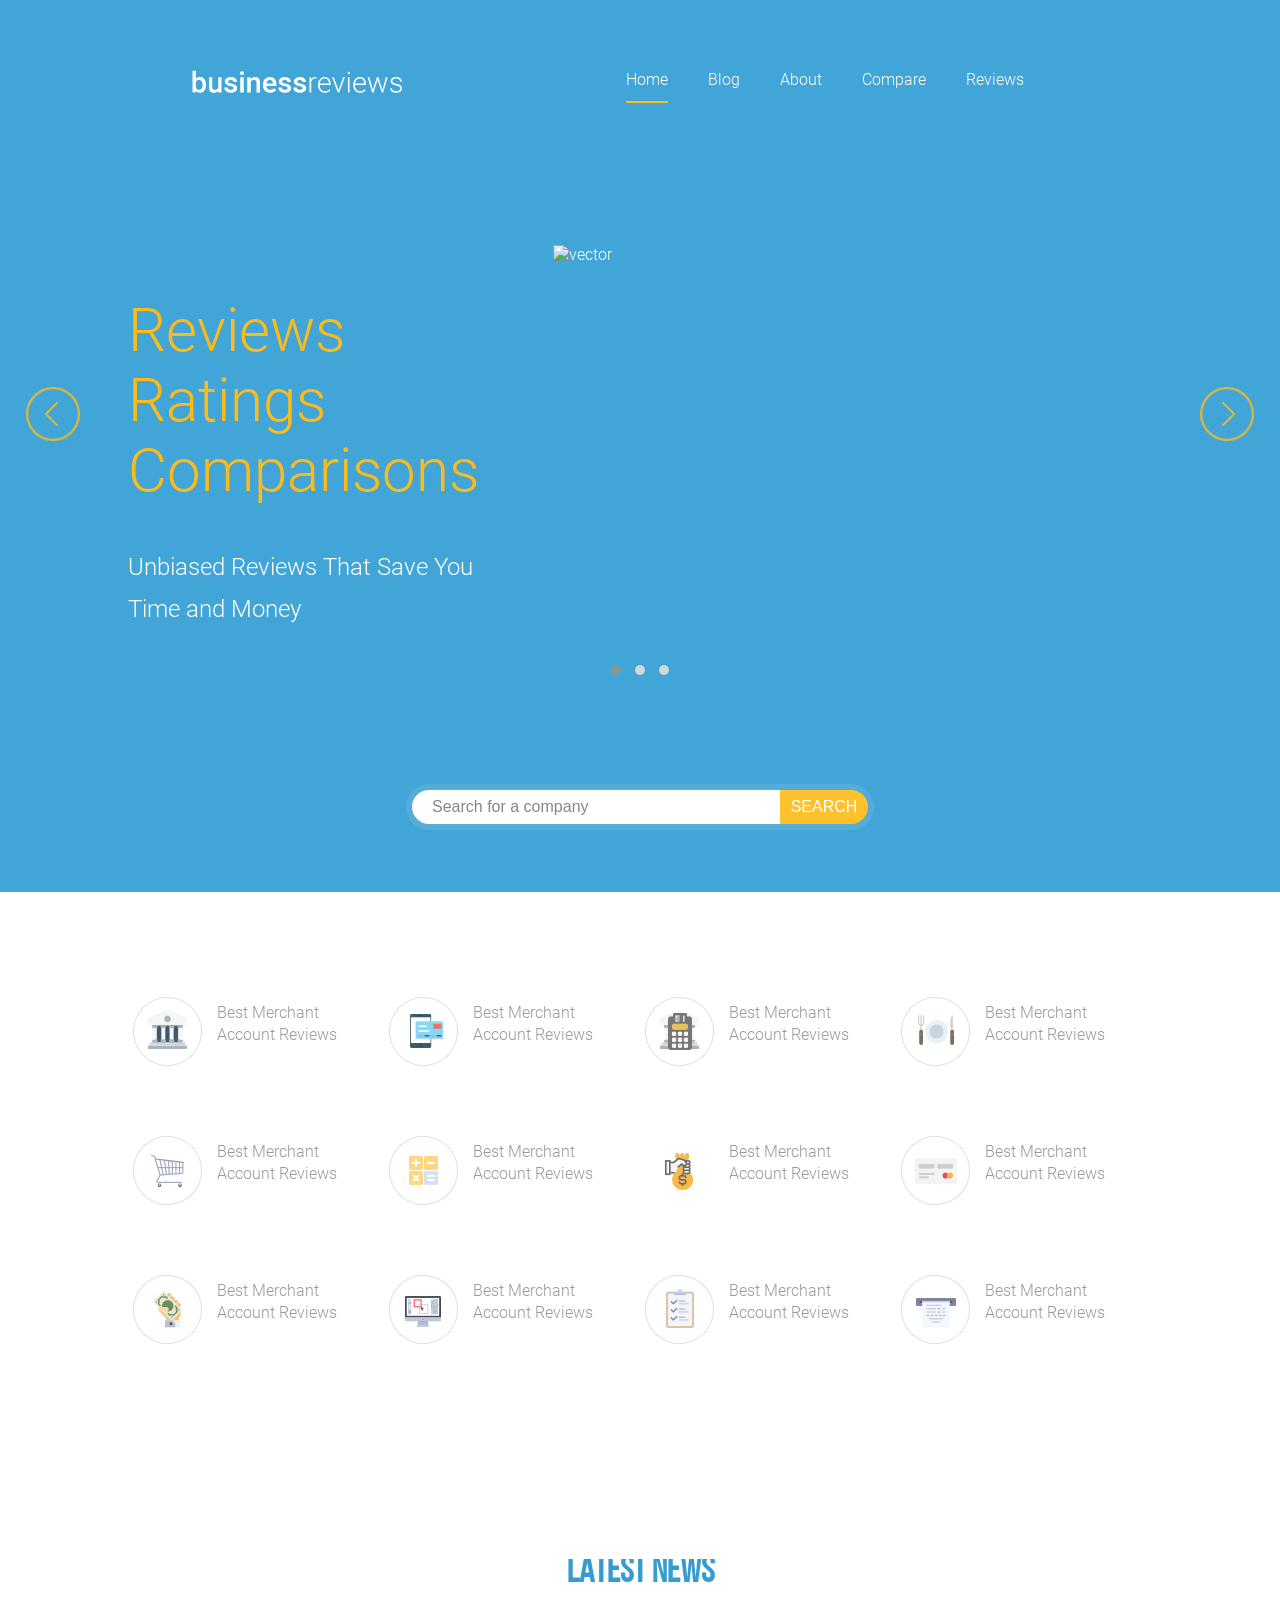
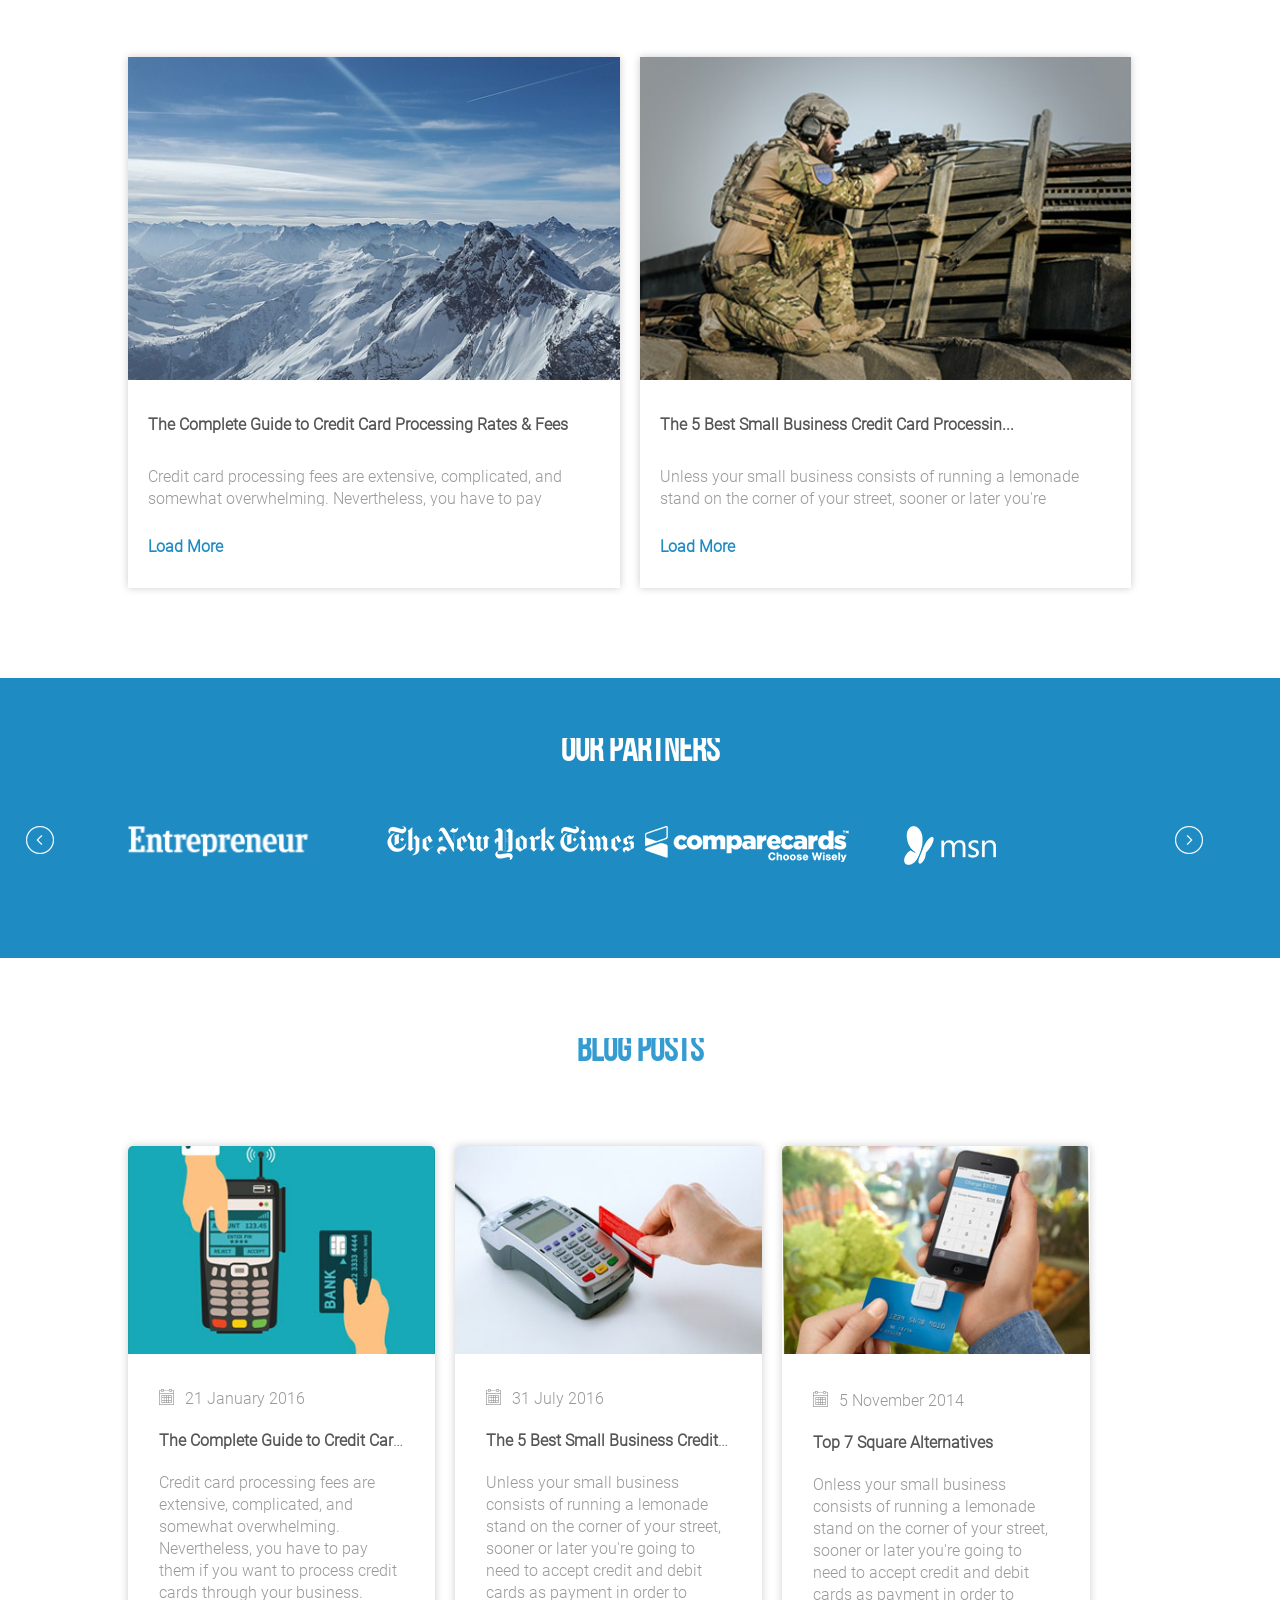
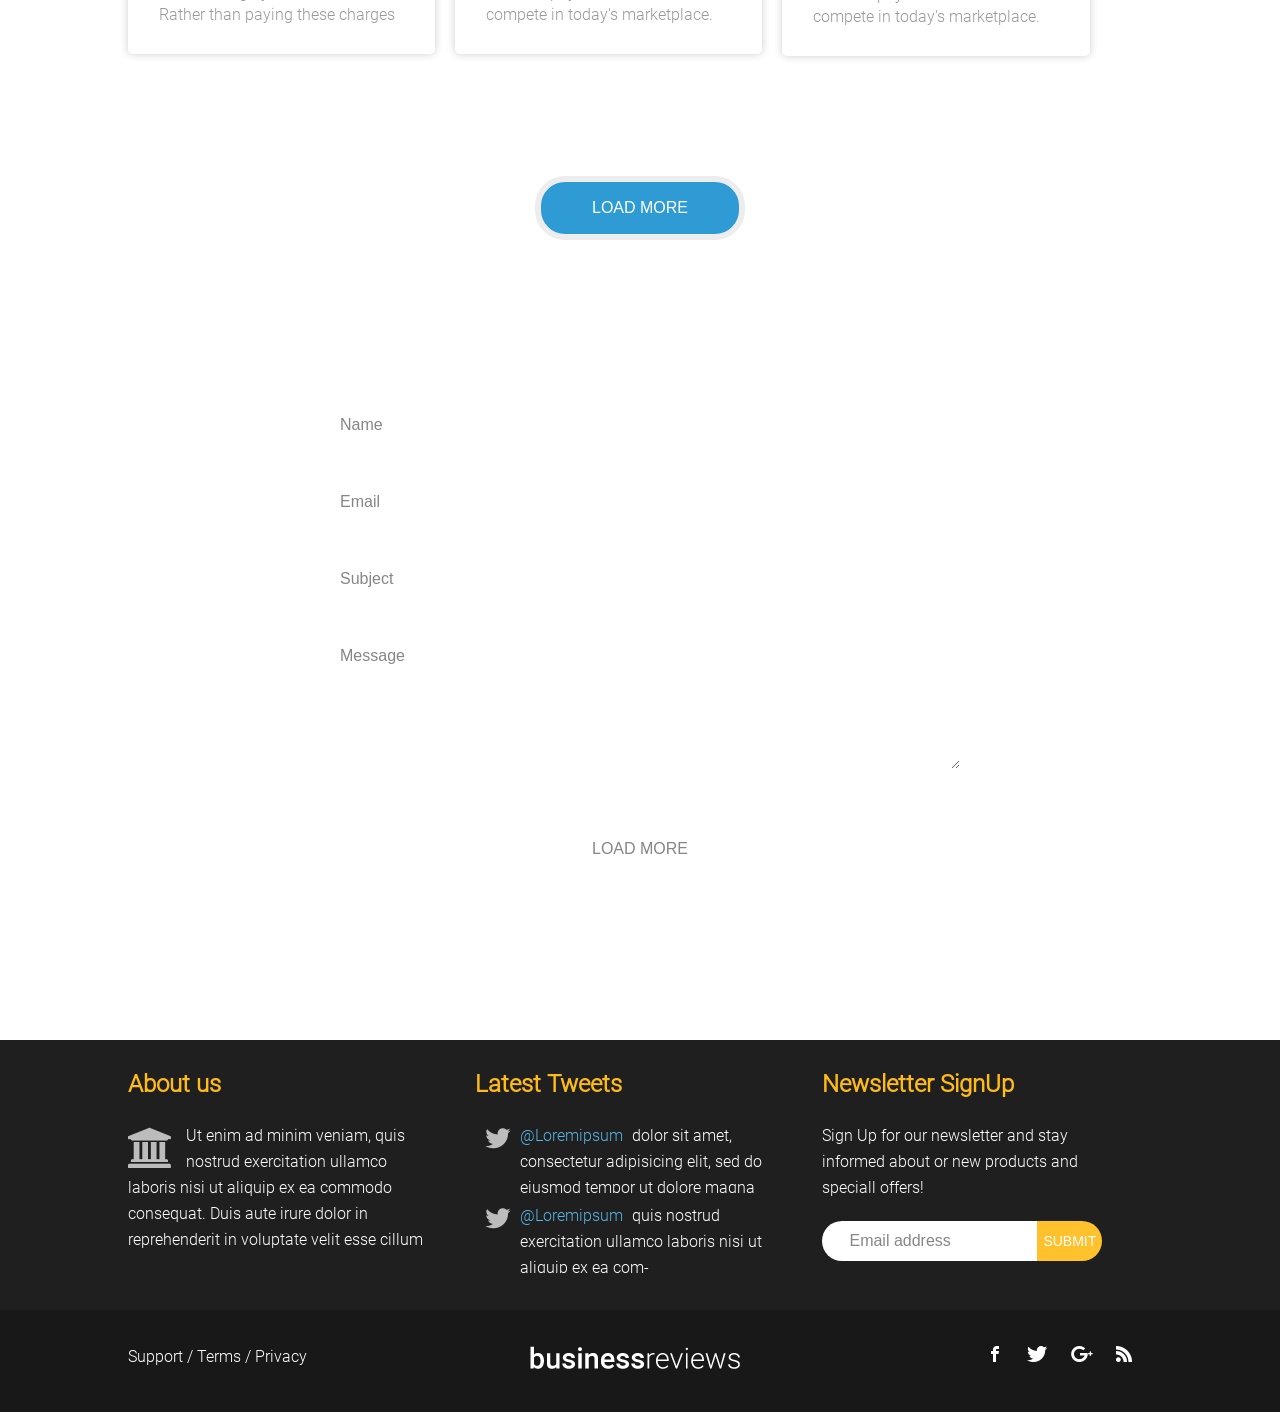
==== commit e47aaf0c: "Final bug fixes" ====
--- a/index.html
+++ b/index.html
@@ -31,7 +31,7 @@
                 </ul>
             </nav>
             <div class="menu_toggle">
-                <span class="icon-menu" onclick="responsiveNavBar()"></span>
+                <i class="icon-menu" onclick="responsiveNavBar()"></i>
             </div>
             
         </header>
@@ -283,7 +283,7 @@
                             <img src="./images/posts/posts-img/img-1.jpg" alt="img-1" class="posts_item_img" />
                         </a>
                         <p class="global_text posts_date">
-                            <span class="icon-date"></span>
+                            <i class="icon-date"></i>
                             21 January 2016
                         </p>
                         <p class="global_text posts_title">
@@ -302,7 +302,7 @@
                             <img src="./images/posts/posts-img/img-2.jpg" alt="img-2" class="posts_item_img" />
                         </a>
                         <p class="global_text posts_date">
-                            <span class="icon-date"></span>
+                            <i class="icon-date"></i>
                             31 July 2016
                         </p>
                         <p class="global_text posts_title">
@@ -321,7 +321,7 @@
                             <img src="./images/posts/posts-img/img-3.jpg" alt="img-3" class="posts_item_img" />
                         </a>
                         <p class="global_text posts_date">
-                            <span class="icon-date"></span>
+                            <i class="icon-date"></i>
                             5 November 2014
                         </p>
                         <p class="global_text posts_title">
@@ -365,7 +365,8 @@
                         <div class="section_container">
                             <h2 class="section_head">About us</h2>
                             <div>
-                                <img src="./images/footer/top-images/bank.png" alt="" />
+                                <!-- <img src="./images/footer/top-images/bank.png" alt="" /> -->
+                                <i class="icon-bank"></i>
                                 <p class="global_text section_text">
                                     Ut enim ad minim veniam, quis nostrud exercitation ullamco laboris nisi ut aliquip
                                     ex ea
@@ -380,14 +381,14 @@
                         <div class="section_container">
                             <h2 class="section_head">Latest Tweets</h2>
                             <div class="tweet">
-                                <span class="icon-twitter"></span>
+                                <i class="icon-twitter"></i>
                                 <p class="global_text section_text">
                                     <a href="#" class="user_email">@Loremipsum</a> dolor sit amet, consectetur
                                     adipisicing elit, sed do eiusmod tempor ut dolore magna aliqua.
                                 </p>
                             </div>
                             <div class="tweet">
-                                <span class="icon-twitter"></span>
+                                <i class="icon-twitter"></i>
                                 <p class="global_text section_text">
                                     <a href="#" class="user_email">@Loremipsum</a> quis nostrud exercitation ullamco
                                     laboris nisi ut aliquip ex ea com-
@@ -431,16 +432,16 @@
                     </div>
                     <div class="footer_bottom_content_section">
                         <a href="#" class="font_icon_link">
-                            <span class="icon-facebook"></span>
+                            <i class="icon-facebook"></i>
                         </a>
                         <a href="#" class="font_icon_link">
-                            <span class="icon-twitter"></span>
+                            <i class="icon-twitter"></i>
                         </a>
                         <a href="#" class="font_icon_link">
-                            <span class="icon-google"></span>
+                            <i class="icon-google"></i>
                         </a>
                         <a href="#" class="font_icon_link">
-                            <span class="icon-rss"></span>
+                            <i class="icon-rss"></i>
                         </a>
                     </div>
                 </div>
--- a/css/styles.css
+++ b/css/styles.css
@@ -569,8 +569,15 @@
     margin-right: 40px;
 }
 
+.footer_top_content_section:first-of-type {
+    max-height: 180px;
+    overflow: hidden;
+}
+
 .footer_top_content_section:last-of-type {
     margin-right: 0;
+    max-height: 250px;
+    overflow: hidden;
 }
 
 .footer_top_content_section .section_head {
@@ -583,9 +590,11 @@
     line-height: 26px;
 }
 
-.section_container img {
+.icon-bank {
     float: left;
-    margin-right: 15px;
+    margin: 5px 15px 0px 0px;
+    color: #bcbcbc;
+    font-size: 40px;
 }
 
 .tweet {
@@ -597,7 +606,7 @@
 .tweet .icon-twitter {
     float: left;
     margin: 5px 10px;
-    color: #fff;
+    color: #bcbcbc;
     font-size: 20px;
     padding-bottom: 54px;
 }
@@ -690,6 +699,7 @@
 
 .footer_bottom_content_section:last-of-type {
     float: right;
+    text-align: right;
 }
 
 .font_icon_link {
@@ -950,7 +960,7 @@
     /* ----------------- Global classes ------------------ */
 
     .global_section_container {
-        width: 45%;
+        width: 70%;
     }
 
     .global_head {
@@ -1197,11 +1207,6 @@
         margin: 0 auto;
     }
 
-    .section_container img {
-        margin-right: 15px;
-        width: 25px;
-    }
-
     .tweet {
         margin-bottom: 15px;
         max-height: 40px;
@@ -1211,17 +1216,23 @@
         padding-bottom: 30px;
     }
 
+    .tweet .icon-twitter {
+        font-size: 18px;
+        margin: 5px 10px 0 0;
+    }
+    
+
     .feed_back_field, .feed_back_submit {
         padding: 2px;
     }
 
     .feed_back_field {
-        width: 60%;
+        width: 70%;
         font-size: 14px;
     }
 
     .feed_back_submit {
-        width: 20%;
+        width: 30%;
         font-size: 12px;
         padding-top: 3px;
         padding-bottom: 1px;
@@ -1448,8 +1459,6 @@
     }
     
     .posts_btn {
-        /* width: 35%;
-        font-size: 12px; */
         line-height: 18px;
     }
 
@@ -1479,71 +1488,74 @@
         margin-top: 20px;
     }
 
-/* -------------------- Footer top --------------------- */
-
-.footer_top_content_section .section_text {
-    line-height: 18px;
-    max-height: 52px;
-}
-
-.section_container img {
-    margin-right: 10px;
-    width: 20px;
-}
-
-.tweet {
-    max-height: 36px;
-}
-
-.tweet img {
-    padding-bottom: 40px;
-}
-
-.user_email {
-    margin-right: 5px;
-}
-
-.feed_back_field, .feed_back_submit {
-    height: 20px;
-    line-height: 20px;
-    margin-top: 20px;
-}
-
-.feed_back_field {
-    width: 50%;
-    font-size: 12px;
-}
-
-.feed_back_submit {
-    font-size: 10px;
-    padding-top: 1px;
-    padding-bottom: 1px;
-}
-
-/* ------------------- Footer bottom -------------------- */
-
-.footer_bottom {
-    min-height: 90px;
-}
-
-.footer_bottom_content {
-    max-width: 80%;
-    margin-top: 10px;
-}
-
-.first_parag_link {
-    line-height: 18px;
-}
-
-.footer_bottom_content_section, 
-.footer_bottom_content_section:first-of-type, 
-.footer_bottom_content_section:last-of-type {
-    margin-bottom: 10px;
-}
-
-.footer_bottom_business_logo {
-    width: 100px;
-}
+    /* -------------------- Footer top --------------------- */
+
+    .footer_top_content_section .section_text {
+        line-height: 18px;
+        max-height: 52px;
+    }
+
+    .icon-bank {
+        font-size: 24px;
+    }
+
+    .tweet {
+        max-height: 36px;
+    }
+
+    .tweet img {
+        padding-bottom: 40px;
+    }
+
+    .tweet .icon-twitter {
+        font-size: 16px;
+        margin: 5px 10px 0 0;
+    }
+
+    .user_email {
+        margin-right: 5px;
+    }
+
+    .feed_back_field, .feed_back_submit {
+        line-height: 20px;
+        margin-top: 20px;
+    }
+
+    .feed_back_field {
+        width: 70%;
+        font-size: 12px;
+    }
+
+    .feed_back_submit {
+        font-size: 10px;
+        padding-top: 3px;
+        padding-bottom: 1px;
+    }
+
+    /* ------------------- Footer bottom -------------------- */
+
+    .footer_bottom {
+        min-height: 90px;
+    }
+
+    .footer_bottom_content {
+        max-width: 80%;
+        margin-top: 10px;
+    }
+
+    .first_parag_link {
+        line-height: 18px;
+    }
+
+    .footer_bottom_content_section, 
+    .footer_bottom_content_section:first-of-type, 
+    .footer_bottom_content_section:last-of-type {
+        margin-bottom: 10px;
+    }
+
+    .footer_bottom_business_logo {
+        width: 100px;
+    }
 
 }
 
@@ -1628,36 +1640,6 @@
 
     /* --------------------- Partners ----------------------------- */
 
-    /* .partners {
-        margin-top: 40px;
-        min-height: 200px;
-    }
-
-    .global_head_container.partners_head_container {
-        margin-top: 40px;
-    }
-
-    .partners_slider {
-        margin-top: 40px;
-    }
-
-    .partners_logo_container img {
-        width: 100px;
-        margin-left: 45px;
-    }
-
-    .partners_logo_container:nth-of-type(n) {
-        display: none
-    }
-
-    .partners_logo_container:first-of-type {
-        display: block;
-    }
-
-    .partners_logo_container {
-        margin-top: 5px;
-    } */
-
     /* ------------------------- Posts ------------------------ */
 
     .posts_date {
@@ -1707,9 +1689,8 @@
         line-height: 18px;
     }
 
-    .section_container img {
-        margin-right: 10px;
-        width: 20px;
+    .icon-bank {
+        font-size: 20px;
     }
 
     .tweet img {
@@ -1725,7 +1706,6 @@
     }
 
     .feed_back_submit {
-        min-width: 40px;
         font-size: 8px; 
     }
 
